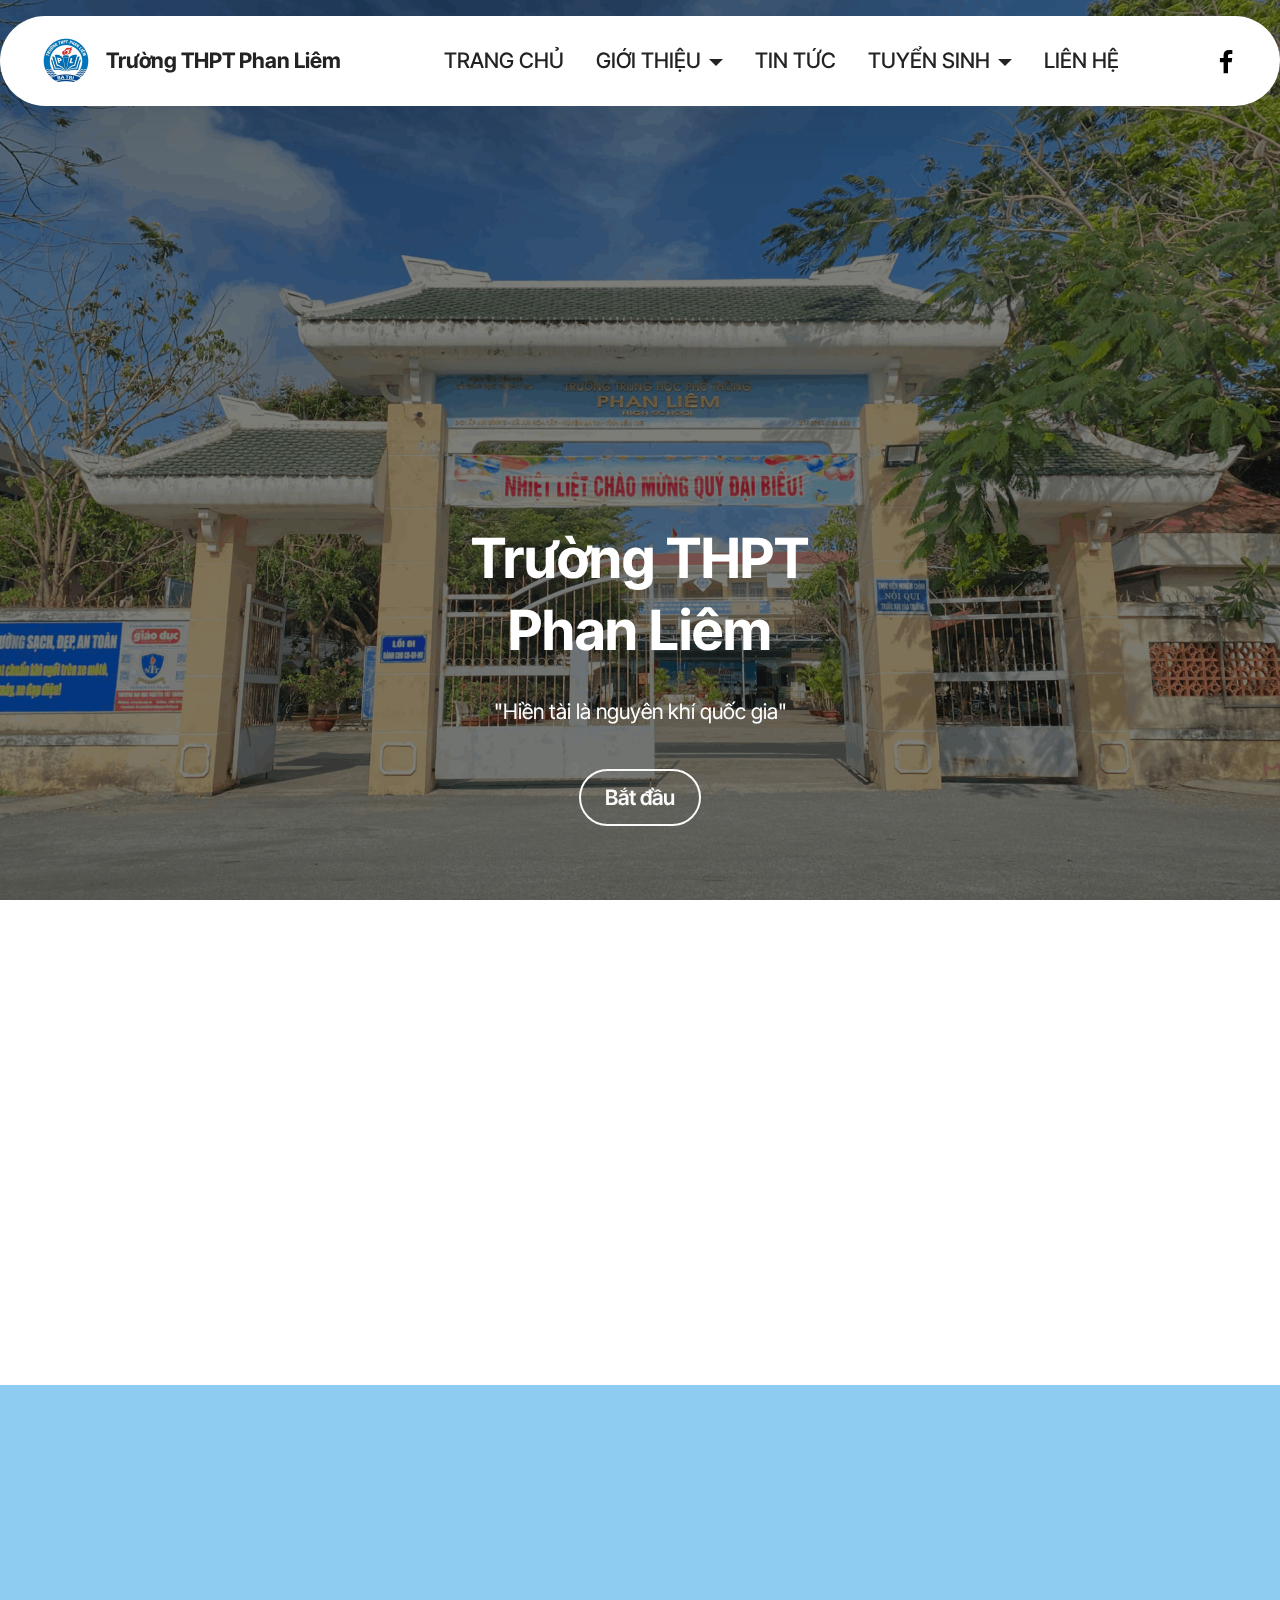
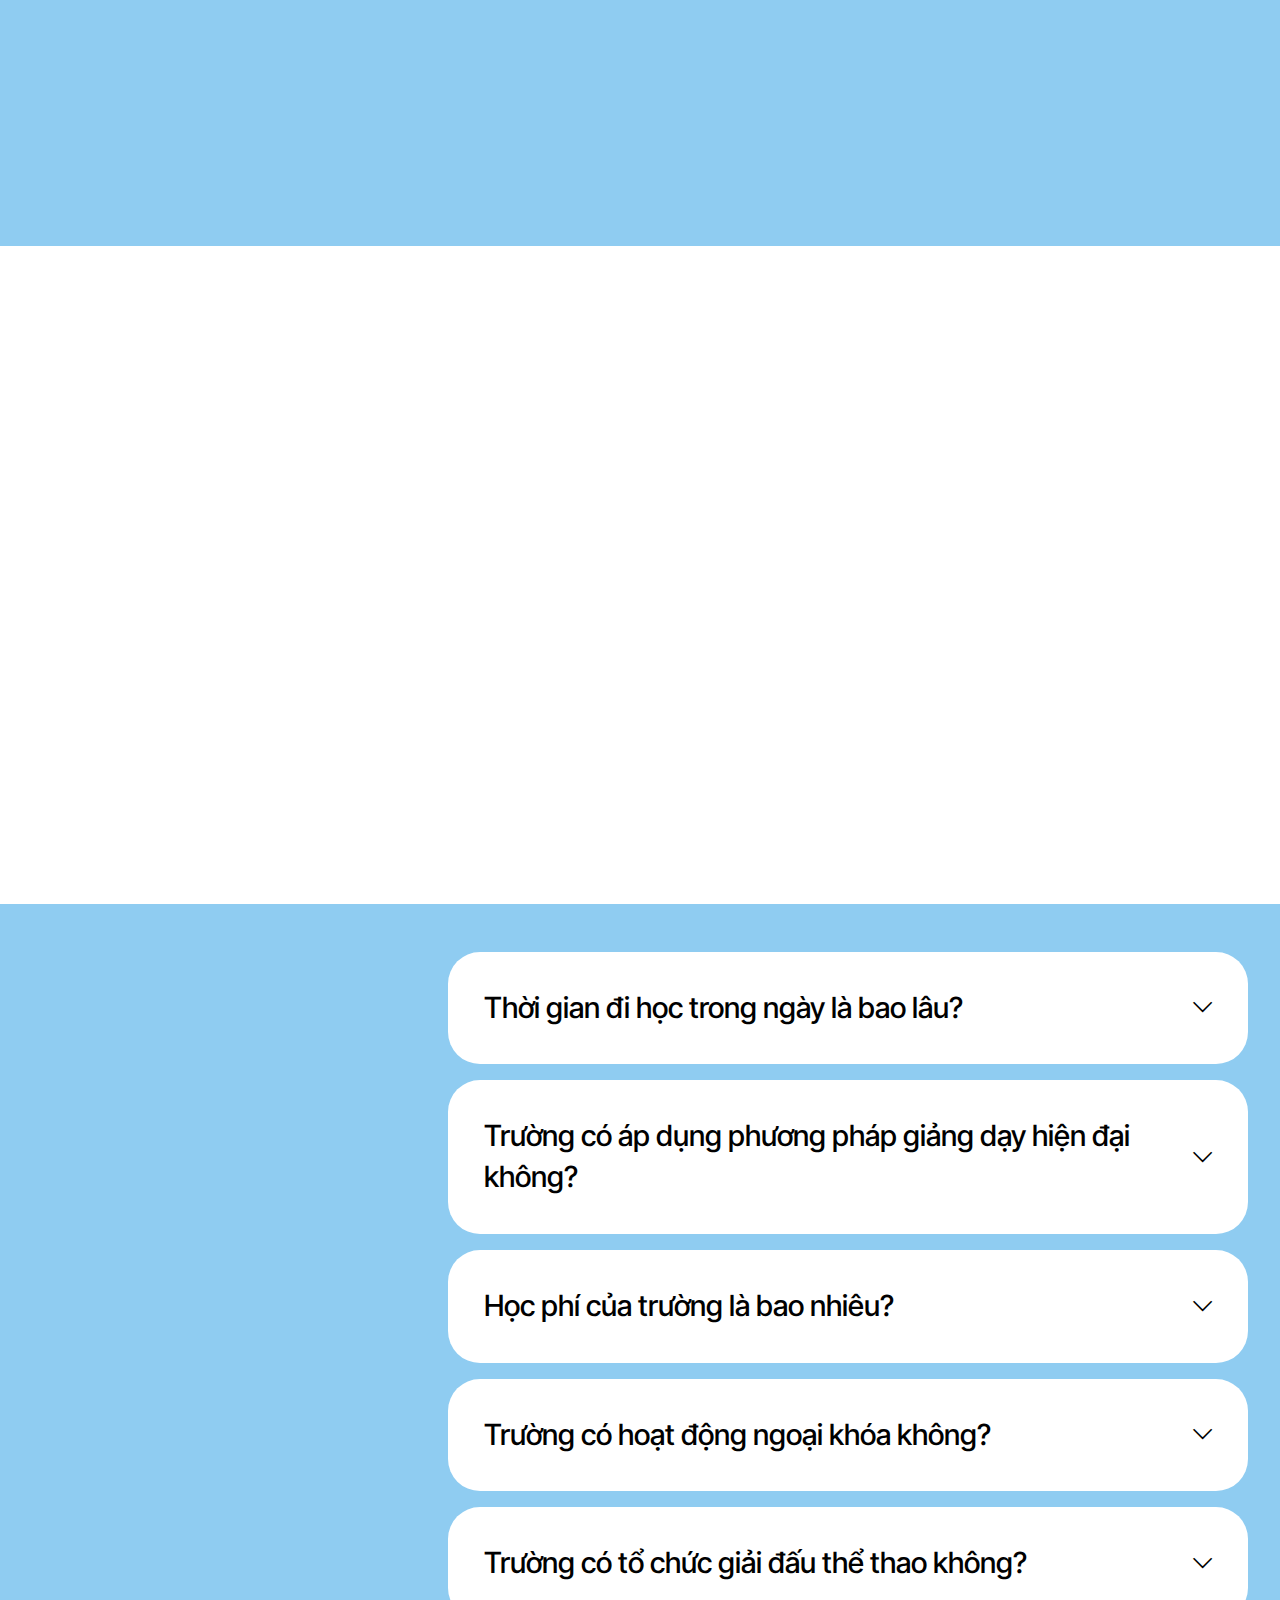
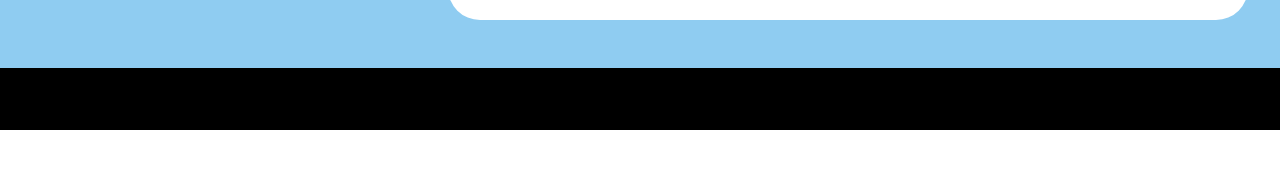
==== index.html @ 66d1d025 "Change index.html file" ====
<!DOCTYPE html>
<html  >
<head>
  <!-- Site made with Mobirise Website Builder v5.9.25, https://mobirise.com -->
  <meta charset="UTF-8">
  <meta http-equiv="X-UA-Compatible" content="IE=edge">
  <meta name="generator" content="Mobirise v5.9.25, mobirise.com">
  <meta name="viewport" content="width=device-width, initial-scale=1, minimum-scale=1">
  <link rel="shortcut icon" href="assets/images/logo-96x96.png" type="image/x-icon">
  <meta name="description" content="">
  
  
  <title>Home</title>
  <link rel="stylesheet" href="assets/web/assets/mobirise-icons2/mobirise2.css">
  <link rel="stylesheet" href="assets/bootstrap/css/bootstrap.min.css">
  <link rel="stylesheet" href="assets/bootstrap/css/bootstrap-grid.min.css">
  <link rel="stylesheet" href="assets/bootstrap/css/bootstrap-reboot.min.css">
  <link rel="stylesheet" href="assets/parallax/jarallax.css">
  <link rel="stylesheet" href="assets/animatecss/animate.css">
  <link rel="stylesheet" href="assets/dropdown/css/style.css">
  <link rel="stylesheet" href="assets/socicon/css/styles.css">
  <link rel="stylesheet" href="assets/theme/css/style.css">
  <link rel="preload" href="https://fonts.googleapis.com/css?family=Inter+Tight:100,200,300,400,500,600,700,800,900,100i,200i,300i,400i,500i,600i,700i,800i,900i&display=swap" as="style" onload="this.onload=null;this.rel='stylesheet'">
  <noscript><link rel="stylesheet" href="https://fonts.googleapis.com/css?family=Inter+Tight:100,200,300,400,500,600,700,800,900,100i,200i,300i,400i,500i,600i,700i,800i,900i&display=swap"></noscript>
  <link rel="preload" as="style" href="assets/mobirise/css/mbr-additional.css?v=a0nhWI"><link rel="stylesheet" href="assets/mobirise/css/mbr-additional.css?v=a0nhWI" type="text/css">

  
  
  
</head>
<body>
  
  <section data-bs-version="5.1" class="menu menu2 cid-uFe2aQzOMY" once="menu" id="menu02-3h">
	

	<nav class="navbar navbar-dropdown navbar-fixed-top navbar-expand-lg">
		<div class="container">
			<div class="navbar-brand">
				<span class="navbar-logo">
					<a href="https://mobiri.se">
						<img src="assets/images/logo-96x96.png" alt="Mobirise Website Builder" style="height: 3rem;">
					</a>
				</span>
				<span class="navbar-caption-wrap"><a class="navbar-caption text-black display-4" href="https://mobiri.se">Trường THPT Phan Liêm</a></span>
			</div>
			<button class="navbar-toggler" type="button" data-toggle="collapse" data-bs-toggle="collapse" data-target="#navbarSupportedContent" data-bs-target="#navbarSupportedContent" aria-controls="navbarNavAltMarkup" aria-expanded="false" aria-label="Toggle navigation">
				<div class="hamburger">
					<span></span>
					<span></span>
					<span></span>
					<span></span>
				</div>
			</button>
			<div class="collapse navbar-collapse" id="navbarSupportedContent">
				<ul class="navbar-nav nav-dropdown nav-right" data-app-modern-menu="true"><li class="nav-item">
						<a class="nav-link link text-black text-primary display-4" href="index.html">TRANG CHỦ</a>
					</li>
					<li class="nav-item dropdown">
						<a class="nav-link link text-black text-primary dropdown-toggle display-4" href="page1.html" aria-expanded="false" data-toggle="dropdown-submenu" data-bs-toggle="dropdown" data-bs-auto-close="outside">GIỚI THIỆU</a><div class="dropdown-menu" aria-labelledby="dropdown-114"><a class="text-black text-primary dropdown-item display-4" href="page1.html#article04-2a">LỊCH SỬ PHÁT TRIỂN</a><a class="text-black text-primary dropdown-item display-4" href="page1.html#features030-1z">TIỂU SỬ CỤ PHAN LIÊM</a><a class="text-black text-primary dropdown-item display-4" href="page6.html#people03-31">CÁN BỘ, GIÁO VIÊN</a><a class="text-black text-primary dropdown-item display-4" href="page6.html#timeline1-34">CƠ SỞ VẬT CHẤT</a></div>
					</li>
					<li class="nav-item">
						<a class="nav-link link text-black text-primary display-4" href="page3.html" aria-expanded="false">TIN TỨC</a>
					</li><li class="nav-item dropdown"><a class="nav-link link text-black text-primary dropdown-toggle display-4" href="page4.html" data-toggle="dropdown-submenu" data-bs-toggle="dropdown" data-bs-auto-close="outside" aria-expanded="false">TUYỂN SINH</a><div class="dropdown-menu" aria-labelledby="dropdown-635"><a class="text-black text-primary dropdown-item display-4" href="page4.html#numbers01-39">XÉT TUYỂN NGUYỆN VỌNG</a><a class="text-black text-primary dropdown-item display-4" href="page4.html#social02-3a">HỒ SƠ XÉT TUYỂN</a><a class="text-black text-primary dropdown-item display-4" href="page4.html#pricing04-3d">THI XÉT TUYỂN</a><a class="text-black text-primary dropdown-item display-4" href="page4.html#tabs1-3f">ĐIỂM CHUẨN NĂM TRƯỚC</a></div></li><li class="nav-item"><a class="nav-link link text-black text-primary display-4" href="page5.html">LIÊN HỆ</a></li></ul>
				<div class="icons-menu">
					<a class="iconfont-wrapper" href="https://www.facebook.com/truongthptphanliem" target="_blank">
						<span class="p-2 mbr-iconfont socicon-facebook socicon" style="color: rgb(0, 0, 0); fill: rgb(0, 0, 0);"></span>
					</a>
					
					
					
				</div>
				
			</div>
		</div>
	</nav>
</section>

<section data-bs-version="5.1" class="header16 cid-uFBtECjPE2 mbr-fullscreen mbr-parallax-background" id="header17-55">
  
  <div class="mbr-overlay" style="opacity: 0.5; background-color: rgb(0, 0, 0);"></div>
  <div class="container-fluid">
    <div class="row">
      <div class="content-wrap col-12 col-md-12">
        <h1 class="mbr-section-title mbr-fonts-style mbr-white mb-4 display-2"><strong>Trường THPT </strong><br><strong>Phan Liêm</strong></h1>
        
        <p class="mbr-fonts-style mbr-text mbr-white mb-4 display-7">"Hiền tài là nguyên khí quốc gia"</p>
        <div class="mbr-section-btn"><a class="btn btn-white-outline display-7" href="index.html#header01-56">Bắt đầu</a></div>
      </div>
    </div>
  </div>
</section>

<section data-bs-version="5.1" class="header1 cid-uGbeIXJ8L9" id="header01-56">
	

	
	

	<div class="container-fluid">
		<div class="row justify-content-center">
			<div class="col-12 col-md-12 col-lg-6 image-wrapper">
				<img class="w-100" src="assets/images/sn1-1101x723.png" alt="Mobirise Website Builder">
			</div>
			<div class="col-12 col-lg col-md-12">
				<div class="text-wrapper align-left">
					<h1 class="mbr-section-title mbr-fonts-style mb-4 display-5"><strong>Tầm nhìn</strong></h1>
					<p class="mbr-text mbr-fonts-style mb-4 display-7">Đến năm 2030, Trường THPT Phan Liêm đạt chuẩn kiểm định chất lượng giáo dục cấp độ 3, chuẩn quốc gia mức độ 2 theo tiêu chí mới, với cơ sở vật chất hiện đại, cơ chế vận hành và đào tạo hiệu quả. Đến năm 2035, nhà trường dẫn đầu huyện về đổi mới quản lý, hợp tác, ứng dụng công nghệ, giữ vững các chuẩn mực và từng bước đạt kiểm định chất lượng cấp độ 4</p>
					
				</div>
			</div>
		</div>
	</div>
</section>

<section data-bs-version="5.1" class="video05 cid-uF2pjlL9zZ" id="video05-2i">
    

    
    

    <div class="container">
        <div class="row justify-content-center">
          <div class="col-12">
            <div class="title-wrapper mb-5">
                
            </div>
          </div>
            <div class="col-12 col-md">
                <div class="text-wrapper">
                    <h2 class="mb-4 mbr-fonts-style mbr-section-title display-5"><strong>Sứ mệnh</strong></h2>
                    <p class="mbr-text mb-4 mbr-fonts-style display-7">Xây dựng môi trường học tập và rèn luyện chất lượng cao, phát huy tối đa năng lực, phẩm chất học sinh. Trở thành trường có điều kiện giáo dục tốt nhất huyện, là địa chỉ tin cậy của phụ huynh, góp phần nâng cao dân trí, bồi dưỡng nhân tài, phát triển nguồn nhân lực chất lượng cao cho địa phương và đất nước.<strong><br></strong></p>
                    
                </div>
            </div>
            <div class="col-12 col-md-6 video-block">
                <div class="mbr-figure"><iframe class="mbr-embedded-video" src="https://www.youtube.com/embed/sIyeOM--yn0?rel=0&amp;amp;&amp;showinfo=0&amp;autoplay=0&amp;loop=1&amp;playlist=sIyeOM--yn0" width="1280" height="720" frameborder="0" allowfullscreen></iframe></div>
                
            </div>
        </div>
    </div>
</section>

<section data-bs-version="5.1" class="features4 start cid-uFebirqkCa" id="features04-3j">
	
	
	<div class="container">
		<div class="row justify-content-center">
			<div class="col-12 content-head">
				<div class="mbr-section-head mb-5">
					<h4 class="mbr-section-title mbr-fonts-style align-center mb-0 display-2"><strong>Một số tin nổi bật</strong></h4>
					
					
				</div>
			</div>
		</div>
		<div class="row">
			<div class="item features-image col-12 col-md-6 col-lg-4 active">
				<div class="item-wrapper">
					<div class="item-img">
						<img src="assets/images/484089132-673750371827749-6645235446528602026-n-712x534.jpg" alt="Mobirise Website Builder" data-slide-to="0" data-bs-slide-to="0">
					</div>
					<div class="item-content">
						<h5 class="item-title mbr-fonts-style display-7">
							<strong>20-5-2024</strong>
						</h5>
						<p class="mbr-text mbr-fonts-style display-7">Chương trình Thắp sáng ước mơ khởi nghiệp tuổi trẻ ...<br>
						</p>
						<div class="mbr-section-btn item-footer"><a href="page3.html#timeline02-4v" class="btn item-btn btn-black display-7">Xem thêm</a></div>
					</div>
				</div>
			</div><div class="item features-image col-12 col-md-6 col-lg-4">
				<div class="item-wrapper">
					<div class="item-img">
						<img src="assets/images/kechuyen-712x555.jpg" alt="Mobirise Website Builder" data-slide-to="1" data-bs-slide-to="1">
					</div>
					<div class="item-content">
						<h5 class="item-title mbr-fonts-style display-7">
							<strong>9-3-2025</strong>
						</h5>
						<p class="mbr-text mbr-fonts-style display-7">
							Hội thi "Kể chuyện về tấm gương đạo đức ...</p>
						<div class="mbr-section-btn item-footer"><a href="page3.html#timeline02-51" class="btn item-btn btn-black display-7">Xem thêm</a></div>
					</div>
				</div>
			</div>
			
			<div class="item features-image col-12 col-md-6 col-lg-4">
				<div class="item-wrapper">
					<div class="item-img">
						<img src="assets/images/hsg-712x534.jpg" alt="Mobirise Website Builder" data-slide-to="2" data-bs-slide-to="2">
					</div>
					<div class="item-content">
						<h5 class="item-title mbr-fonts-style display-7">
							<strong>29-1-2024</strong>
						</h5>
						<p class="mbr-text mbr-fonts-style display-7">
							Chúc mừng em Đặng Thị Minh Thư (lớp 12A9, ...<br>
						</p>
						<div class="mbr-section-btn item-footer"><a href="page3.html#timeline02-4y" class="btn item-btn btn-black display-7">Xem thêm</a></div>
					</div>
				</div>
			</div>
		</div>
	</div>
</section>

<section data-bs-version="5.1" class="list07 cid-uFdQWK7hHk" id="list07-3c">
    
    
    <div class="container">
        <div class="row justify-content-center">
            <div class="col-lg-4">
                <div class="col-12 col-md-12">
                    <h5 class="mbr-section-title mbr-fonts-style mt-0 mb-4 display-2"><strong>Câu hỏi thường gặp</strong></h5>
                    
                    
                </div>
            </div>

            <div class="col-lg-8">
                <div id="bootstrap-accordion_8" class="panel-group accordionStyles accordion" role="tablist" aria-multiselectable="true">
                    <div class="card">
                        <div class="card-header" role="tab" id="headingOne">
                            <a role="button" class="panel-title collapsed" data-toggle="collapse" data-bs-toggle="collapse" data-core="" href="#collapse1_8" aria-expanded="false" aria-controls="collapse1">
                                <h6 class="panel-title-edit mbr-semibold mbr-fonts-style mb-0 display-5">Thời gian đi học trong ngày là bao lâu?</h6>
                                <span class="sign mbr-iconfont mobi-mbri-arrow-down"></span>
                            </a>
                        </div>
                        <div id="collapse1_8" class="panel-collapse noScroll collapse" role="tabpanel" aria-labelledby="headingOne" data-parent="#accordion" data-bs-parent="#bootstrap-accordion_8">
                            <div class="panel-body">
                                <p class="mbr-fonts-style panel-text display-7">Từ thứ Hai đến thứ Bảy.<br>Đối với chính khóa:<br>- Sáng: 7h - 11h15<br>- Chiều: 12h45 - 17h<br></p>
                            </div>
                        </div>

                    </div>
                    <div class="card">
                        <div class="card-header" role="tab" id="headingOne">
                            <a role="button" class="panel-title collapsed" data-toggle="collapse" data-bs-toggle="collapse" data-core="" href="#collapse2_8" aria-expanded="false" aria-controls="collapse2">
                                <h6 class="panel-title-edit mbr-semibold mbr-fonts-style mb-0 display-5">Trường có áp dụng phương pháp giảng dạy hiện đại không?</h6>
                                <span class="sign mbr-iconfont mobi-mbri-arrow-down"></span>
                            </a>
                        </div>
                        <div id="collapse2_8" class="panel-collapse noScroll collapse" role="tabpanel" aria-labelledby="headingOne" data-parent="#accordion" data-bs-parent="#bootstrap-accordion_8">
                            <div class="panel-body">
                                <p class="mbr-fonts-style panel-text display-7">
                                    Có, trường áp dụng phương pháp dạy học tích cực như học theo dự án, thảo luận nhóm, ứng dụng công nghệ trong giảng dạy để giúp học sinh phát huy tư duy sáng tạo và chủ động hơn trong học tập.
                                </p>
                            </div>
                        </div>
                    </div>
                    <div class="card">
                        <div class="card-header" role="tab" id="headingOne">
                            <a role="button" class="panel-title collapsed" data-toggle="collapse" data-bs-toggle="collapse" data-core="" href="#collapse3_8" aria-expanded="false" aria-controls="collapse3">
                                <h6 class="panel-title-edit mbr-semibold mbr-fonts-style mb-0 display-5">Học phí của trường là bao nhiêu?</h6>
                                <span class="sign mbr-iconfont mobi-mbri-arrow-down"></span>
                            </a>
                        </div>
                        <div id="collapse3_8" class="panel-collapse noScroll collapse" role="tabpanel" aria-labelledby="headingOne" data-parent="#accordion" data-bs-parent="#bootstrap-accordion_8">
                            <div class="panel-body">
                                <p class="mbr-fonts-style panel-text display-7">
                                    Học phí của trường được tính theo quy định của Sở Giáo dục &amp; Đào tạo.</p>
                            </div>
                        </div>
                    </div>
                    <div class="card">
                        <div class="card-header" role="tab" id="headingOne">
                            <a role="button" class="panel-title collapsed" data-toggle="collapse" data-bs-toggle="collapse" data-core="" href="#collapse4_8" aria-expanded="false" aria-controls="collapse4">
                                <h6 class="panel-title-edit mbr-semibold mbr-fonts-style mb-0 display-5">Trường có hoạt động ngoại khóa không?</h6>
                                <span class="sign mbr-iconfont mobi-mbri-arrow-down"></span>
                            </a>
                        </div>
                        <div id="collapse4_8" class="panel-collapse noScroll collapse" role="tabpanel" aria-labelledby="headingOne" data-parent="#accordion" data-bs-parent="#bootstrap-accordion_8">
                            <div class="panel-body">
                                <p class="mbr-fonts-style panel-text display-7">
                                    Chắc chắn rồi! Trường có nhiều câu lạc bộ và hoạt động thú vị.
                                </p>
                            </div>
                        </div>
                    </div>
                    <div class="card">
                        <div class="card-header" role="tab" id="headingOne">
                            <a role="button" class="panel-title collapsed" data-toggle="collapse" data-bs-toggle="collapse" data-core="" href="#collapse5_8" aria-expanded="false" aria-controls="collapse5">
                                <h6 class="panel-title-edit mbr-semibold mbr-fonts-style mb-0 display-5">Trường có tổ chức giải đấu thể thao không?</h6>
                                <span class="sign mbr-iconfont mobi-mbri-arrow-down"></span>
                            </a>
                        </div>
                        <div id="collapse5_8" class="panel-collapse noScroll collapse" role="tabpanel" aria-labelledby="headingOne" data-parent="#accordion" data-bs-parent="#bootstrap-accordion_8">
                            <div class="panel-body">
                                <p class="mbr-fonts-style panel-text display-7">
                                    Có, trường tổ chức nhiều giải đấu để học sinh giao lưu và phát triển năng khiếu thể thao.
                                </p>
                            </div>
                        </div>
                    </div>
                    
                </div>
            </div>
        </div>
    </div>
</section>

<section data-bs-version="5.1" class="footer4 cid-uF2orYMJCT" once="footers" id="footer04-2g">

    

    

    <div class="container">
        <div class="media-container-row align-center mbr-white">
            <div class="col-12">
                <p class="mbr-text mb-0 mbr-fonts-style display-7">
                    © Copyright 2025 THPT Phan Liêm</p>
            </div>
        </div>
    </div>
</section><section class="display-7" style="padding: 0;align-items: center;justify-content: center;flex-wrap: wrap;    align-content: center;display: flex;position: relative;height: 4rem;"><a href="https://mobiri.se/3791961" style="flex: 1 1;height: 4rem;position: absolute;width: 100%;z-index: 1;"><img alt="" style="height: 4rem;" src="[data-uri]"></a><p style="margin: 0;text-align: center;" class="display-7">&#8204;</p><a style="z-index:1" href="https://mobirise.com/offline-website-builder.html">Offline Website Creator</a></section><script src="assets/bootstrap/js/bootstrap.bundle.min.js"></script>  <script src="assets/parallax/jarallax.js"></script>  <script src="assets/smoothscroll/smooth-scroll.js"></script>  <script src="assets/ytplayer/index.js"></script>  <script src="assets/dropdown/js/navbar-dropdown.js"></script>  <script src="assets/theme/js/script.js"></script>  
  
  
  <input name="animation" type="hidden">
  </body>
</html>
---- assets/web/assets/mobirise-icons2/mobirise2.css ----
@font-face {
  font-family: 'Moririse2';
  font-display: swap;
  src:  url('mobirise2.eot?f2bix4');
  src:  url('mobirise2.eot?f2bix4#iefix') format('embedded-opentype'),
    url('mobirise2.ttf?f2bix4') format('truetype'),
    url('mobirise2.woff?f2bix4') format('woff'),
    url('mobirise2.svg?f2bix4#mobirise2') format('svg');
  font-weight: normal;
  font-style: normal;
}

[class^="mobi-"], [class*=" mobi-"] {
  /* use !important to prevent issues with browser extensions that change fonts */
  font-family: 'Moririse2' !important;
  speak: none;
  font-style: normal;
  font-weight: normal;
  font-variant: normal;
  text-transform: none;
  line-height: 1;

  /* Better Font Rendering =========== */
  -webkit-font-smoothing: antialiased;
  -moz-osx-font-smoothing: grayscale;
}

.mobi-mbri-add-submenu:before {
  content: "\e900";
}
.mobi-mbri-alert:before {
  content: "\e901";
}
.mobi-mbri-align-center:before {
  content: "\e902";
}
.mobi-mbri-align-justify:before {
  content: "\e903";
}
.mobi-mbri-align-left:before {
  content: "\e904";
}
.mobi-mbri-align-right:before {
  content: "\e905";
}
.mobi-mbri-android:before {
  content: "\e906";
}
.mobi-mbri-apple:before {
  content: "\e907";
}
.mobi-mbri-arrow-down:before {
  content: "\e908";
}
.mobi-mbri-arrow-next:before {
  content: "\e909";
}
.mobi-mbri-arrow-prev:before {
  content: "\e90a";
}
.mobi-mbri-arrow-up:before {
  content: "\e90b";
}
.mobi-mbri-bold:before {
  content: "\e90c";
}
.mobi-mbri-bookmark:before {
  content: "\e90d";
}
.mobi-mbri-bootstrap:before {
  content: "\e90e";
}
.mobi-mbri-briefcase:before {
  content: "\e90f";
}
.mobi-mbri-browse:before {
  content: "\e910";
}
.mobi-mbri-bulleted-list:before {
  content: "\e911";
}
.mobi-mbri-calendar:before {
  content: "\e912";
}
.mobi-mbri-camera:before {
  content: "\e913";
}
.mobi-mbri-cart-add:before {
  content: "\e914";
}
.mobi-mbri-cart-full:before {
  content: "\e915";
}
.mobi-mbri-cash:before {
  content: "\e916";
}
.mobi-mbri-change-style:before {
  content: "\e917";
}
.mobi-mbri-chat:before {
  content: "\e918";
}
.mobi-mbri-clock:before {
  content: "\e919";
}
.mobi-mbri-close:before {
  content: "\e91a";
}
.mobi-mbri-cloud:before {
  content: "\e91b";
}
.mobi-mbri-code:before {
  content: "\e91c";
}
.mobi-mbri-contact-form:before {
  content: "\e91d";
}
.mobi-mbri-credit-card:before {
  content: "\e91e";
}
.mobi-mbri-cursor-click:before {
  content: "\e91f";
}
.mobi-mbri-cust-feedback:before {
  content: "\e920";
}
.mobi-mbri-database:before {
  content: "\e921";
}
.mobi-mbri-delivery:before {
  content: "\e922";
}
.mobi-mbri-desktop:before {
  content: "\e923";
}
.mobi-mbri-devices:before {
  content: "\e924";
}
.mobi-mbri-down:before {
  content: "\e925";
}
.mobi-mbri-download-2:before {
  content: "\e926";
}
.mobi-mbri-download:before {
  content: "\e927";
}
.mobi-mbri-drag-n-drop-2:before {
  content: "\e928";
}
.mobi-mbri-drag-n-drop:before {
  content: "\e929";
}
.mobi-mbri-edit-2:before {
  content: "\e92a";
}
.mobi-mbri-edit:before {
  content: "\e92b";
}
.mobi-mbri-error:before {
  content: "\e92c";
}
.mobi-mbri-extension:before {
  content: "\e92d";
}
.mobi-mbri-features:before {
  content: "\e92e";
}
.mobi-mbri-file:before {
  content: "\e92f";
}
.mobi-mbri-flag:before {
  content: "\e930";
}
.mobi-mbri-folder:before {
  content: "\e931";
}
.mobi-mbri-gift:before {
  content: "\e932";
}
.mobi-mbri-github:before {
  content: "\e933";
}
.mobi-mbri-globe-2:before {
  content: "\e934";
}
.mobi-mbri-globe:before {
  content: "\e935";
}
.mobi-mbri-growing-chart:before {
  content: "\e936";
}
.mobi-mbri-hearth:before {
  content: "\e937";
}
.mobi-mbri-help:before {
  content: "\e938";
}
.mobi-mbri-home:before {
  content: "\e939";
}
.mobi-mbri-hot-cup:before {
  content: "\e93a";
}
.mobi-mbri-idea:before {
  content: "\e93b";
}
.mobi-mbri-image-gallery:before {
  content: "\e93c";
}
.mobi-mbri-image-slider:before {
  content: "\e93d";
}
.mobi-mbri-info:before {
  content: "\e93e";
}
.mobi-mbri-italic:before {
  content: "\e93f";
}
.mobi-mbri-key:before {
  content: "\e940";
}
.mobi-mbri-laptop:before {
  content: "\e941";
}
.mobi-mbri-layers:before {
  content: "\e942";
}
.mobi-mbri-left-right:before {
  content: "\e943";
}
.mobi-mbri-left:before {
  content: "\e944";
}
.mobi-mbri-letter:before {
  content: "\e945";
}
.mobi-mbri-like:before {
  content: "\e946";
}
.mobi-mbri-link:before {
  content: "\e947";
}
.mobi-mbri-lock:before {
  content: "\e948";
}
.mobi-mbri-login:before {
  content: "\e949";
}
.mobi-mbri-logout:before {
  content: "\e94a";
}
.mobi-mbri-magic-stick:before {
  content: "\e94b";
}
.mobi-mbri-map-pin:before {
  content: "\e94c";
}
.mobi-mbri-menu:before {
  content: "\e94d";
}
.mobi-mbri-mobile-2:before {
  content: "\e94e";
}
.mobi-mbri-mobile-horizontal:before {
  content: "\e94f";
}
.mobi-mbri-mobile:before {
  content: "\e950";
}
.mobi-mbri-mobirise:before {
  content: "\e951";
}
.mobi-mbri-more-horizontal:before {
  content: "\e952";
}
.mobi-mbri-more-vertical:before {
  content: "\e953";
}
.mobi-mbri-music:before {
  content: "\e954";
}
.mobi-mbri-new-file:before {
  content: "\e955";
}
.mobi-mbri-numbered-list:before {
  content: "\e956";
}
.mobi-mbri-opened-folder:before {
  content: "\e957";
}
.mobi-mbri-pages:before {
  content: "\e958";
}
.mobi-mbri-paper-plane:before {
  content: "\e959";
}
.mobi-mbri-paperclip:before {
  content: "\e95a";
}
.mobi-mbri-phone:before {
  content: "\e95b";
}
.mobi-mbri-photo:before {
  content: "\e95c";
}
.mobi-mbri-photos:before {
  content: "\e95d";
}
.mobi-mbri-pin:before {
  content: "\e95e";
}
.mobi-mbri-play:before {
  content: "\e95f";
}
.mobi-mbri-plus:before {
  content: "\e960";
}
.mobi-mbri-preview:before {
  content: "\e961";
}
.mobi-mbri-print:before {
  content: "\e962";
}
.mobi-mbri-protect:before {
  content: "\e963";
}
.mobi-mbri-question:before {
  content: "\e964";
}
.mobi-mbri-quote-left:before {
  content: "\e965";
}
.mobi-mbri-quote-right:before {
  content: "\e966";
}
.mobi-mbri-redo:before {
  content: "\e967";
}
.mobi-mbri-refresh:before {
  content: "\e968";
}
.mobi-mbri-responsive-2:before {
  content: "\e969";
}
.mobi-mbri-responsive:before {
  content: "\e96a";
}
.mobi-mbri-right:before {
  content: "\e96b";
}
.mobi-mbri-rocket:before {
  content: "\e96c";
}
.mobi-mbri-sad-face:before {
  content: "\e96d";
}
.mobi-mbri-sale:before {
  content: "\e96e";
}
.mobi-mbri-save:before {
  content: "\e96f";
}
.mobi-mbri-search:before {
  content: "\e970";
}
.mobi-mbri-setting-2:before {
  content: "\e971";
}
.mobi-mbri-setting-3:before {
  content: "\e972";
}
.mobi-mbri-setting:before {
  content: "\e973";
}
.mobi-mbri-share:before {
  content: "\e974";
}
.mobi-mbri-shopping-bag:before {
  content: "\e975";
}
.mobi-mbri-shopping-basket:before {
  content: "\e976";
}
.mobi-mbri-shopping-cart:before {
  content: "\e977";
}
.mobi-mbri-sites:before {
  content: "\e978";
}
.mobi-mbri-smile-face:before {
  content: "\e979";
}
.mobi-mbri-speed:before {
  content: "\e97a";
}
.mobi-mbri-star:before {
  content: "\e97b";
}
.mobi-mbri-success:before {
  content: "\e97c";
}
.mobi-mbri-sun:before {
  content: "\e97d";
}
.mobi-mbri-sun2:before {
  content: "\e97e";
}
.mobi-mbri-tablet-vertical:before {
  content: "\e97f";
}
.mobi-mbri-tablet:before {
  content: "\e980";
}
.mobi-mbri-target:before {
  content: "\e981";
}
.mobi-mbri-timer:before {
  content: "\e982";
}
.mobi-mbri-to-ftp:before {
  content: "\e983";
}
.mobi-mbri-to-local-drive:before {
  content: "\e984";
}
.mobi-mbri-touch-swipe:before {
  content: "\e985";
}
.mobi-mbri-touch:before {
  content: "\e986";
}
.mobi-mbri-trash:before {
  content: "\e987";
}
.mobi-mbri-underline:before {
  content: "\e988";
}
.mobi-mbri-undo:before {
  content: "\e989";
}
.mobi-mbri-unlink:before {
  content: "\e98a";
}
.mobi-mbri-unlock:before {
  content: "\e98b";
}
.mobi-mbri-up-down:before {
  content: "\e98c";
}
.mobi-mbri-up:before {
  content: "\e98d";
}
.mobi-mbri-update:before {
  content: "\e98e";
}
.mobi-mbri-upload-2:before {
  content: "\e98f";
}
.mobi-mbri-upload:before {
  content: "\e990";
}
.mobi-mbri-user-2:before {
  content: "\e991";
}
.mobi-mbri-user:before {
  content: "\e992";
}
.mobi-mbri-users:before {
  content: "\e993";
}
.mobi-mbri-video-play:before {
  content: "\e994";
}
.mobi-mbri-video:before {
  content: "\e995";
}
.mobi-mbri-watch:before {
  content: "\e996";
}
.mobi-mbri-website-theme-2:before {
  content: "\e997";
}
.mobi-mbri-website-theme:before {
  content: "\e998";
}
.mobi-mbri-wifi:before {
  content: "\e999";
}
.mobi-mbri-windows:before {
  content: "\e99a";
}
.mobi-mbri-zoom-in:before {
  content: "\e99b";
}
.mobi-mbri-zoom-out:before {
  content: "\e99c";
}
---- assets/parallax/jarallax.css ----
.jarallax {
    position: relative;
    z-index: 0;
}
.jarallax > .jarallax-img {
    position: absolute;
    object-fit: cover;
    /* support for plugin https://github.com/bfred-it/object-fit-images */
    font-family: 'object-fit: cover;';
    top: 0;
    left: 0;
    width: 100%;
    height: 100%;
    z-index: -1;
}
---- assets/dropdown/css/style.css ----
.navbar-dropdown {
  left: 0;
  padding: 0;
  position: absolute;
  right: 0;
  top: 0;
  transition: all 0.45s ease;
  z-index: 1030;
  background: #282828; }
  .navbar-dropdown .navbar-logo {
    margin-right: 0.8rem;
    transition: margin 0.3s ease-in-out;
    vertical-align: middle; }
    .navbar-dropdown .navbar-logo img {
      height: 3.125rem;
      transition: all 0.3s ease-in-out; }
    .navbar-dropdown .navbar-logo.mbr-iconfont {
      font-size: 3.125rem;
      line-height: 3.125rem; }
  .navbar-dropdown .navbar-caption {
    font-weight: 700;
    white-space: normal;
    vertical-align: -4px;
    line-height: 3.125rem !important; }
    .navbar-dropdown .navbar-caption, .navbar-dropdown .navbar-caption:hover {
      color: inherit;
      text-decoration: none; }
  .navbar-dropdown .mbr-iconfont + .navbar-caption {
    vertical-align: -1px; }
  .navbar-dropdown.navbar-fixed-top {
    position: fixed; }
  .navbar-dropdown .navbar-brand span {
    vertical-align: -4px; }
  .navbar-dropdown.bg-color.transparent {
    background: none; }
  .navbar-dropdown.navbar-short .navbar-brand {
    padding: 0.625rem 0; }
    .navbar-dropdown.navbar-short .navbar-brand span {
      vertical-align: -1px; }
  .navbar-dropdown.navbar-short .navbar-caption {
    line-height: 2.375rem !important;
    vertical-align: -2px; }
  .navbar-dropdown.navbar-short .navbar-logo {
    margin-right: 0.5rem; }
    .navbar-dropdown.navbar-short .navbar-logo img {
      height: 2.375rem; }
    .navbar-dropdown.navbar-short .navbar-logo.mbr-iconfont {
      font-size: 2.375rem;
      line-height: 2.375rem; }
  .navbar-dropdown.navbar-short .mbr-table-cell {
    height: 3.625rem; }
  .navbar-dropdown .navbar-close {
    left: 0.6875rem;
    position: fixed;
    top: 0.75rem;
    z-index: 1000; }
  .navbar-dropdown .hamburger-icon {
    content: "";
    display: inline-block;
    vertical-align: middle;
    width: 16px;
    -webkit-box-shadow: 0 -6px 0 1px #282828,0 0 0 1px #282828,0 6px 0 1px #282828;
    -moz-box-shadow: 0 -6px 0 1px #282828,0 0 0 1px #282828,0 6px 0 1px #282828;
    box-shadow: 0 -6px 0 1px #282828,0 0 0 1px #282828,0 6px 0 1px #282828; }

.dropdown-menu .dropdown-toggle[data-toggle="dropdown-submenu"]::after {
  border-bottom: 0.35em solid transparent;
  border-left: 0.35em solid;
  border-right: 0;
  border-top: 0.35em solid transparent;
  margin-left: 0.3rem; }

.dropdown-menu .dropdown-item:focus {
  outline: 0; }

.nav-dropdown {
  font-size: 0.75rem;
  font-weight: 500;
  height: auto !important; }
  .nav-dropdown .nav-btn {
    padding-left: 1rem; }
  .nav-dropdown .link {
    margin: .667em 1.667em;
    font-weight: 500;
    padding: 0;
    transition: color .2s ease-in-out; }
    .nav-dropdown .link.dropdown-toggle {
      margin-right: 2.583em; }
      .nav-dropdown .link.dropdown-toggle::after {
        margin-left: .25rem;
        border-top: 0.35em solid;
        border-right: 0.35em solid transparent;
        border-left: 0.35em solid transparent;
        border-bottom: 0; }
      .nav-dropdown .link.dropdown-toggle[aria-expanded="true"] {
        margin: 0;
        padding: 0.667em 3.263em  0.667em 1.667em; }
  .nav-dropdown .link::after,
  .nav-dropdown .dropdown-item::after {
    color: inherit; }
  .nav-dropdown .btn {
    font-size: 0.75rem;
    font-weight: 700;
    letter-spacing: 0;
    margin-bottom: 0;
    padding-left: 1.25rem;
    padding-right: 1.25rem; }
  .nav-dropdown .dropdown-menu {
    border-radius: 0;
    border: 0;
    left: 0;
    margin: 0;
    padding-bottom: 1.25rem;
    padding-top: 1.25rem;
    position: relative; }
  .nav-dropdown .dropdown-submenu {
    margin-left: 0.125rem;
    top: 0; }
  .nav-dropdown .dropdown-item {
    font-weight: 500;
    line-height: 2;
    padding: 0.3846em 4.615em 0.3846em 1.5385em;
    position: relative;
    transition: color .2s ease-in-out, background-color .2s ease-in-out; }
    .nav-dropdown .dropdown-item::after {
      margin-top: -0.3077em;
      position: absolute;
      right: 1.1538em;
      top: 50%; }
    .nav-dropdown .dropdown-item:focus, .nav-dropdown .dropdown-item:hover {
      background: none; }

@media (max-width: 767px) {
  .nav-dropdown.navbar-toggleable-sm {
    bottom: 0;
    display: none;
    left: 0;
    overflow-x: hidden;
    position: fixed;
    top: 0;
    transform: translateX(-100%);
    -ms-transform: translateX(-100%);
    -webkit-transform: translateX(-100%);
    width: 18.75rem;
    z-index: 999; } }
.nav-dropdown.navbar-toggleable-xl {
  bottom: 0;
  display: none;
  left: 0;
  overflow-x: hidden;
  position: fixed;
  top: 0;
  transform: translateX(-100%);
  -ms-transform: translateX(-100%);
  -webkit-transform: translateX(-100%);
  width: 18.75rem;
  z-index: 999; }

.nav-dropdown-sm {
  display: block !important;
  overflow-x: hidden;
  overflow: auto;
  padding-top: 3.875rem; }
  .nav-dropdown-sm::after {
    content: "";
    display: block;
    height: 3rem;
    width: 100%; }
  .nav-dropdown-sm.collapse.in ~ .navbar-close {
    display: block !important; }
  .nav-dropdown-sm.collapsing, .nav-dropdown-sm.collapse.in {
    transform: translateX(0);
    -ms-transform: translateX(0);
    -webkit-transform: translateX(0);
    transition: all 0.25s ease-out;
    -webkit-transition: all 0.25s ease-out;
    background: #282828; }
  .nav-dropdown-sm.collapsing[aria-expanded="false"] {
    transform: translateX(-100%);
    -ms-transform: translateX(-100%);
    -webkit-transform: translateX(-100%); }
  .nav-dropdown-sm .nav-item {
    display: block;
    margin-left: 0 !important;
    padding-left: 0; }
  .nav-dropdown-sm .link,
  .nav-dropdown-sm .dropdown-item {
    border-top: 1px dotted rgba(255, 255, 255, 0.1);
    font-size: 0.8125rem;
    line-height: 1.6;
    margin: 0 !important;
    padding: 0.875rem 2.4rem 0.875rem 1.5625rem !important;
    position: relative;
    white-space: normal; }
    .nav-dropdown-sm .link:focus, .nav-dropdown-sm .link:hover,
    .nav-dropdown-sm .dropdown-item:focus,
    .nav-dropdown-sm .dropdown-item:hover {
      background: rgba(0, 0, 0, 0.2) !important;
      color: #c0a375; }
  .nav-dropdown-sm .nav-btn {
    position: relative;
    padding: 1.5625rem 1.5625rem 0 1.5625rem; }
    .nav-dropdown-sm .nav-btn::before {
      border-top: 1px dotted rgba(255, 255, 255, 0.1);
      content: "";
      left: 0;
      position: absolute;
      top: 0;
      width: 100%; }
    .nav-dropdown-sm .nav-btn + .nav-btn {
      padding-top: 0.625rem; }
      .nav-dropdown-sm .nav-btn + .nav-btn::before {
        display: none; }
  .nav-dropdown-sm .btn {
    padding: 0.625rem 0; }
  .nav-dropdown-sm .dropdown-toggle[data-toggle="dropdown-submenu"]::after {
    margin-left: .25rem;
    border-top: 0.35em solid;
    border-right: 0.35em solid transparent;
    border-left: 0.35em solid transparent;
    border-bottom: 0; }
  .nav-dropdown-sm .dropdown-toggle[data-toggle="dropdown-submenu"][aria-expanded="true"]::after {
    border-top: 0;
    border-right: 0.35em solid transparent;
    border-left: 0.35em solid transparent;
    border-bottom: 0.35em solid; }
  .nav-dropdown-sm .dropdown-menu {
    margin: 0;
    padding: 0;
    position: relative;
    top: 0;
    left: 0;
    width: 100%;
    border: 0;
    float: none;
    border-radius: 0;
    background: none; }
  .nav-dropdown-sm .dropdown-submenu {
    left: 100%;
    margin-left: 0.125rem;
    margin-top: -1.25rem;
    top: 0; }

.navbar-toggleable-sm .nav-dropdown .dropdown-menu {
  position: absolute; }

.navbar-toggleable-sm .nav-dropdown .dropdown-submenu {
  left: 100%;
  margin-left: 0.125rem;
  margin-top: -1.25rem;
  top: 0; }

.navbar-toggleable-sm.opened .nav-dropdown .dropdown-menu {
  position: relative; }

.navbar-toggleable-sm.opened .nav-dropdown .dropdown-submenu {
  left: 0;
  margin-left: 00rem;
  margin-top: 0rem;
  top: 0; }

.is-builder .nav-dropdown.collapsing {
  transition: none !important; }
---- assets/socicon/css/styles.css ----
@charset "UTF-8";

@font-face {
  font-family: 'Socicon';
  src:  url('../fonts/socicon.eot');
  src:  url('../fonts/socicon.eot?#iefix') format('embedded-opentype'),
    url('../fonts/socicon.woff2') format('woff2'),
    url('../fonts/socicon.ttf') format('truetype'),
    url('../fonts/socicon.woff') format('woff'),
    url('../fonts/socicon.svg#socicon') format('svg');
  font-weight: normal;
  font-style: normal;
  font-display: swap;
}

[data-icon]:before {
  font-family: "socicon" !important;
  content: attr(data-icon);
  font-style: normal !important;
  font-weight: normal !important;
  font-variant: normal !important;
  text-transform: none !important;
  speak: none;
  line-height: 1;
  -webkit-font-smoothing: antialiased;
  -moz-osx-font-smoothing: grayscale;
}

[class^="socicon-"], [class*=" socicon-"] {
  /* use !important to prevent issues with browser extensions that change fonts */
  font-family: 'Socicon' !important;
  speak: none;
  font-style: normal;
  font-weight: normal;
  font-variant: normal;
  text-transform: none;
  line-height: 1;

  /* Better Font Rendering =========== */
  -webkit-font-smoothing: antialiased;
  -moz-osx-font-smoothing: grayscale;
}

.socicon-500px:before {
  content: "\e000";
}
.socicon-8tracks:before {
  content: "\e001";
}
.socicon-airbnb:before {
  content: "\e002";
}
.socicon-alliance:before {
  content: "\e003";
}
.socicon-amazon:before {
  content: "\e004";
}
.socicon-amplement:before {
  content: "\e005";
}
.socicon-android:before {
  content: "\e006";
}
.socicon-angellist:before {
  content: "\e007";
}
.socicon-apple:before {
  content: "\e008";
}
.socicon-appnet:before {
  content: "\e009";
}
.socicon-baidu:before {
  content: "\e00a";
}
.socicon-bandcamp:before {
  content: "\e00b";
}
.socicon-battlenet:before {
  content: "\e00c";
}
.socicon-mixer:before {
  content: "\e00d";
}
.socicon-bebee:before {
  content: "\e00e";
}
.socicon-bebo:before {
  content: "\e00f";
}
.socicon-behance:before {
  content: "\e010";
}
.socicon-blizzard:before {
  content: "\e011";
}
.socicon-blogger:before {
  content: "\e012";
}
.socicon-buffer:before {
  content: "\e013";
}
.socicon-chrome:before {
  content: "\e014";
}
.socicon-coderwall:before {
  content: "\e015";
}
.socicon-curse:before {
  content: "\e016";
}
.socicon-dailymotion:before {
  content: "\e017";
}
.socicon-deezer:before {
  content: "\e018";
}
.socicon-delicious:before {
  content: "\e019";
}
.socicon-deviantart:before {
  content: "\e01a";
}
.socicon-diablo:before {
  content: "\e01b";
}
.socicon-digg:before {
  content: "\e01c";
}
.socicon-discord:before {
  content: "\e01d";
}
.socicon-disqus:before {
  content: "\e01e";
}
.socicon-douban:before {
  content: "\e01f";
}
.socicon-draugiem:before {
  content: "\e020";
}
.socicon-dribbble:before {
  content: "\e021";
}
.socicon-drupal:before {
  content: "\e022";
}
.socicon-ebay:before {
  content: "\e023";
}
.socicon-ello:before {
  content: "\e024";
}
.socicon-endomodo:before {
  content: "\e025";
}
.socicon-envato:before {
  content: "\e026";
}
.socicon-etsy:before {
  content: "\e027";
}
.socicon-facebook:before {
  content: "\e028";
}
.socicon-feedburner:before {
  content: "\e029";
}
.socicon-filmweb:before {
  content: "\e02a";
}
.socicon-firefox:before {
  content: "\e02b";
}
.socicon-flattr:before {
  content: "\e02c";
}
.socicon-flickr:before {
  content: "\e02d";
}
.socicon-formulr:before {
  content: "\e02e";
}
.socicon-forrst:before {
  content: "\e02f";
}
.socicon-foursquare:before {
  content: "\e030";
}
.socicon-friendfeed:before {
  content: "\e031";
}
.socicon-github:before {
  content: "\e032";
}
.socicon-goodreads:before {
  content: "\e033";
}
.socicon-google:before {
  content: "\e034";
}
.socicon-googlescholar:before {
  content: "\e035";
}
.socicon-googlegroups:before {
  content: "\e036";
}
.socicon-googlephotos:before {
  content: "\e037";
}
.socicon-googleplus:before {
  content: "\e038";
}
.socicon-grooveshark:before {
  content: "\e039";
}
.socicon-hackerrank:before {
  content: "\e03a";
}
.socicon-hearthstone:before {
  content: "\e03b";
}
.socicon-hellocoton:before {
  content: "\e03c";
}
.socicon-heroes:before {
  content: "\e03d";
}
.socicon-smashcast:before {
  content: "\e03e";
}
.socicon-horde:before {
  content: "\e03f";
}
.socicon-houzz:before {
  content: "\e040";
}
.socicon-icq:before {
  content: "\e041";
}
.socicon-identica:before {
  content: "\e042";
}
.socicon-imdb:before {
  content: "\e043";
}
.socicon-instagram:before {
  content: "\e044";
}
.socicon-issuu:before {
  content: "\e045";
}
.socicon-istock:before {
  content: "\e046";
}
.socicon-itunes:before {
  content: "\e047";
}
.socicon-keybase:before {
  content: "\e048";
}
.socicon-lanyrd:before {
  content: "\e049";
}
.socicon-lastfm:before {
  content: "\e04a";
}
.socicon-line:before {
  content: "\e04b";
}
.socicon-linkedin:before {
  content: "\e04c";
}
.socicon-livejournal:before {
  content: "\e04d";
}
.socicon-lyft:before {
  content: "\e04e";
}
.socicon-macos:before {
  content: "\e04f";
}
.socicon-mail:before {
  content: "\e050";
}
.socicon-medium:before {
  content: "\e051";
}
.socicon-meetup:before {
  content: "\e052";
}
.socicon-mixcloud:before {
  content: "\e053";
}
.socicon-modelmayhem:before {
  content: "\e054";
}
.socicon-mumble:before {
  content: "\e055";
}
.socicon-myspace:before {
  content: "\e056";
}
.socicon-newsvine:before {
  content: "\e057";
}
.socicon-nintendo:before {
  content: "\e058";
}
.socicon-npm:before {
  content: "\e059";
}
.socicon-odnoklassniki:before {
  content: "\e05a";
}
.socicon-openid:before {
  content: "\e05b";
}
.socicon-opera:before {
  content: "\e05c";
}
.socicon-outlook:before {
  content: "\e05d";
}
.socicon-overwatch:before {
  content: "\e05e";
}
.socicon-patreon:before {
  content: "\e05f";
}
.socicon-paypal:before {
  content: "\e060";
}
.socicon-periscope:before {
  content: "\e061";
}
.socicon-persona:before {
  content: "\e062";
}
.socicon-pinterest:before {
  content: "\e063";
}
.socicon-play:before {
  content: "\e064";
}
.socicon-player:before {
  content: "\e065";
}
.socicon-playstation:before {
  content: "\e066";
}
.socicon-pocket:before {
  content: "\e067";
}
.socicon-qq:before {
  content: "\e068";
}
.socicon-quora:before {
  content: "\e069";
}
.socicon-raidcall:before {
  content: "\e06a";
}
.socicon-ravelry:before {
  content: "\e06b";
}
.socicon-reddit:before {
  content: "\e06c";
}
.socicon-renren:before {
  content: "\e06d";
}
.socicon-researchgate:before {
  content: "\e06e";
}
.socicon-residentadvisor:before {
  content: "\e06f";
}
.socicon-reverbnation:before {
  content: "\e070";
}
.socicon-rss:before {
  content: "\e071";
}
.socicon-sharethis:before {
  content: "\e072";
}
.socicon-skype:before {
  content: "\e073";
}
.socicon-slideshare:before {
  content: "\e074";
}
.socicon-smugmug:before {
  content: "\e075";
}
.socicon-snapchat:before {
  content: "\e076";
}
.socicon-songkick:before {
  content: "\e077";
}
.socicon-soundcloud:before {
  content: "\e078";
}
.socicon-spotify:before {
  content: "\e079";
}
.socicon-stackexchange:before {
  content: "\e07a";
}
.socicon-stackoverflow:before {
  content: "\e07b";
}
.socicon-starcraft:before {
  content: "\e07c";
}
.socicon-stayfriends:before {
  content: "\e07d";
}
.socicon-steam:before {
  content: "\e07e";
}
.socicon-storehouse:before {
  content: "\e07f";
}
.socicon-strava:before {
  content: "\e080";
}
.socicon-streamjar:before {
  content: "\e081";
}
.socicon-stumbleupon:before {
  content: "\e082";
}
.socicon-swarm:before {
  content: "\e083";
}
.socicon-teamspeak:before {
  content: "\e084";
}
.socicon-teamviewer:before {
  content: "\e085";
}
.socicon-technorati:before {
  content: "\e086";
}
.socicon-telegram:before {
  content: "\e087";
}
.socicon-tripadvisor:before {
  content: "\e088";
}
.socicon-tripit:before {
  content: "\e089";
}
.socicon-triplej:before {
  content: "\e08a";
}
.socicon-tumblr:before {
  content: "\e08b";
}
.socicon-twitch:before {
  content: "\e08c";
}
.socicon-twitter:before {
  content: "\e08d";
}
.socicon-uber:before {
  content: "\e08e";
}
.socicon-ventrilo:before {
  content: "\e08f";
}
.socicon-viadeo:before {
  content: "\e090";
}
.socicon-viber:before {
  content: "\e091";
}
.socicon-viewbug:before {
  content: "\e092";
}
.socicon-vimeo:before {
  content: "\e093";
}
.socicon-vine:before {
  content: "\e094";
}
.socicon-vkontakte:before {
  content: "\e095";
}
.socicon-warcraft:before {
  content: "\e096";
}
.socicon-wechat:before {
  content: "\e097";
}
.socicon-weibo:before {
  content: "\e098";
}
.socicon-whatsapp:before {
  content: "\e099";
}
.socicon-wikipedia:before {
  content: "\e09a";
}
.socicon-windows:before {
  content: "\e09b";
}
.socicon-wordpress:before {
  content: "\e09c";
}
.socicon-wykop:before {
  content: "\e09d";
}
.socicon-xbox:before {
  content: "\e09e";
}
.socicon-xing:before {
  content: "\e09f";
}
.socicon-yahoo:before {
  content: "\e0a0";
}
.socicon-yammer:before {
  content: "\e0a1";
}
.socicon-yandex:before {
  content: "\e0a2";
}
.socicon-yelp:before {
  content: "\e0a3";
}
.socicon-younow:before {
  content: "\e0a4";
}
.socicon-youtube:before {
  content: "\e0a5";
}
.socicon-zapier:before {
  content: "\e0a6";
}
.socicon-zerply:before {
  content: "\e0a7";
}
.socicon-zomato:before {
  content: "\e0a8";
}
.socicon-zynga:before {
  content: "\e0a9";
}
.socicon-spreadshirt:before {
  content: "\e901";
}
.socicon-gamejolt:before {
  content: "\e902";
}
.socicon-trello:before {
  content: "\e903";
}
.socicon-tunein:before {
  content: "\e904";
}
.socicon-bloglovin:before {
  content: "\e905";
}
.socicon-gamewisp:before {
  content: "\e906";
}
.socicon-messenger:before {
  content: "\e907";
}
.socicon-pandora:before {
  content: "\e908";
}
.socicon-augment:before {
  content: "\e909";
}
.socicon-bitbucket:before {
  content: "\e90a";
}
.socicon-fyuse:before {
  content: "\e90b";
}
.socicon-yt-gaming:before {
  content: "\e90c";
}
.socicon-sketchfab:before {
  content: "\e90d";
}
.socicon-mobcrush:before {
  content: "\e90e";
}
.socicon-microsoft:before {
  content: "\e90f";
}
.socicon-realtor:before {
  content: "\e910";
}
.socicon-tidal:before {
  content: "\e911";
}
.socicon-qobuz:before {
  content: "\e912";
}
.socicon-natgeo:before {
  content: "\e913";
}
.socicon-mastodon:before {
  content: "\e914";
}
.socicon-unsplash:before {
  content: "\e915";
}
.socicon-homeadvisor:before {
  content: "\e916";
}
.socicon-angieslist:before {
  content: "\e917";
}
.socicon-codepen:before {
  content: "\e918";
}
.socicon-slack:before {
  content: "\e919";
}
.socicon-openaigym:before {
  content: "\e91a";
}
.socicon-logmein:before {
  content: "\e91b";
}
.socicon-fiverr:before {
  content: "\e91c";
}
.socicon-gotomeeting:before {
  content: "\e91d";
}
.socicon-aliexpress:before {
  content: "\e91e";
}
.socicon-guru:before {
  content: "\e91f";
}
.socicon-appstore:before {
  content: "\e920";
}
.socicon-homes:before {
  content: "\e921";
}
.socicon-zoom:before {
  content: "\e922";
}
.socicon-alibaba:before {
  content: "\e923";
}
.socicon-craigslist:before {
  content: "\e924";
}
.socicon-wix:before {
  content: "\e925";
}
.socicon-redfin:before {
  content: "\e926";
}
.socicon-googlecalendar:before {
  content: "\e927";
}
.socicon-shopify:before {
  content: "\e928";
}
.socicon-freelancer:before {
  content: "\e929";
}
.socicon-seedrs:before {
  content: "\e92a";
}
.socicon-bing:before {
  content: "\e92b";
}
.socicon-doodle:before {
  content: "\e92c";
}
.socicon-bonanza:before {
  content: "\e92d";
}
.socicon-squarespace:before {
  content: "\e92e";
}
.socicon-toptal:before {
  content: "\e92f";
}
.socicon-gust:before {
  content: "\e930";
}
.socicon-ask:before {
  content: "\e931";
}
.socicon-trulia:before {
  content: "\e932";
}
.socicon-loomly:before {
  content: "\e933";
}
.socicon-ghost:before {
  content: "\e934";
}
.socicon-upwork:before {
  content: "\e935";
}
.socicon-fundable:before {
  content: "\e936";
}
.socicon-booking:before {
  content: "\e937";
}
.socicon-googlemaps:before {
  content: "\e938";
}
.socicon-zillow:before {
  content: "\e939";
}
.socicon-niconico:before {
  content: "\e93a";
}
.socicon-toneden:before {
  content: "\e93b";
}
.socicon-crunchbase:before {
  content: "\e93c";
}
.socicon-homefy:before {
  content: "\e93d";
}
.socicon-calendly:before {
  content: "\e93e";
}
.socicon-livemaster:before {
  content: "\e93f";
}
.socicon-udemy:before {
  content: "\e940";
}
.socicon-codered:before {
  content: "\e941";
}
.socicon-origin:before {
  content: "\e942";
}
.socicon-nextdoor:before {
  content: "\e943";
}
.socicon-portfolio:before {
  content: "\e944";
}
.socicon-instructables:before {
  content: "\e945";
}
.socicon-gitlab:before {
  content: "\e946";
}
.socicon-hackernews:before {
  content: "\e947";
}
.socicon-smashwords:before {
  content: "\e948";
}
.socicon-kobo:before {
  content: "\e949";
}
.socicon-bookbub:before {
  content: "\e94a";
}
.socicon-mailru:before {
  content: "\e94b";
}
.socicon-moddb:before {
  content: "\e94c";
}
.socicon-indiedb:before {
  content: "\e94d";
}
.socicon-traxsource:before {
  content: "\e94e";
}
.socicon-gamefor:before {
  content: "\e94f";
}
.socicon-pixiv:before {
  content: "\e950";
}
.socicon-myanimelist:before {
  content: "\e951";
}
.socicon-blackberry:before {
  content: "\e952";
}
.socicon-wickr:before {
  content: "\e953";
}
.socicon-spip:before {
  content: "\e954";
}
.socicon-napster:before {
  content: "\e955";
}
.socicon-beatport:before {
  content: "\e956";
}
.socicon-hackerone:before {
  content: "\e957";
}
.socicon-internet:before {
  content: "\e958";
}
.socicon-ubuntu:before {
  content: "\e959";
}
.socicon-artstation:before {
  content: "\e95a";
}
.socicon-invision:before {
  content: "\e95b";
}
.socicon-torial:before {
  content: "\e95c";
}
.socicon-collectorz:before {
  content: "\e95d";
}
.socicon-seenthis:before {
  content: "\e95e";
}
.socicon-googleplaymusic:before {
  content: "\e95f";
}
.socicon-debian:before {
  content: "\e960";
}
.socicon-filmfreeway:before {
  content: "\e961";
}
.socicon-gnome:before {
  content: "\e962";
}
.socicon-itchio:before {
  content: "\e963";
}
.socicon-jamendo:before {
  content: "\e964";
}
.socicon-mix:before {
  content: "\e965";
}
.socicon-sharepoint:before {
  content: "\e966";
}
.socicon-tinder:before {
  content: "\e967";
}
.socicon-windguru:before {
  content: "\e968";
}
.socicon-cdbaby:before {
  content: "\e969";
}
.socicon-elementaryos:before {
  content: "\e96a";
}
.socicon-stage32:before {
  content: "\e96b";
}
.socicon-tiktok:before {
  content: "\e96c";
}
.socicon-gitter:before {
  content: "\e96d";
}
.socicon-letterboxd:before {
  content: "\e96e";
}
.socicon-threema:before {
  content: "\e96f";
}
.socicon-splice:before {
  content: "\e970";
}
.socicon-metapop:before {
  content: "\e971";
}
.socicon-naver:before {
  content: "\e972";
}
.socicon-remote:before {
  content: "\e973";
}
.socicon-flipboard:before {
  content: "\e974";
}
.socicon-googlehangouts:before {
  content: "\e975";
}
.socicon-dlive:before {
  content: "\e976";
}
.socicon-vsco:before {
  content: "\e977";
}
.socicon-stitcher:before {
  content: "\e978";
}
.socicon-avvo:before {
  content: "\e979";
}
.socicon-redbubble:before {
  content: "\e97a";
}
.socicon-society6:before {
  content: "\e97b";
}
.socicon-zazzle:before {
  content: "\e97c";
}
.socicon-eitaa:before {
  content: "\e97d";
}
.socicon-soroush:before {
  content: "\e97e";
}
.socicon-bale:before {
  content: "\e97f";
}
---- assets/theme/css/style.css ----
@charset "UTF-8";
section {
  background-color: #ffffff;
}

body {
  font-style: normal;
  line-height: 1.5;
  font-weight: 400;
  color: #232323;
  position: relative;
}

button {
  background-color: transparent;
  border-color: transparent;
}

.embla__button,
.carousel-control {
  background-color: #edefea !important;
  opacity: 0.8 !important;
  color: #464845 !important;
  border-color: #edefea !important;
}

.carousel .close,
.modalWindow .close {
  background-color: #edefea !important;
  color: #464845 !important;
  border-color: #edefea !important;
  opacity: 0.8 !important;
}

.carousel .close:hover,
.modalWindow .close:hover {
  opacity: 1 !important;
}

.carousel-indicators li {
  background-color: #edefea !important;
  border: 2px solid #464845 !important;
}

.carousel-indicators li:hover,
.carousel-indicators li:active {
  opacity: 0.8 !important;
}

.embla__button:hover,
.carousel-control:hover {
  background-color: #edefea !important;
  opacity: 1 !important;
}

.modalWindow-video-container {
  height: 80%;
}

section,
.container,
.container-fluid {
  position: relative;
  word-wrap: break-word;
}

a.mbr-iconfont:hover {
  text-decoration: none;
}

.article .lead p,
.article .lead ul,
.article .lead ol,
.article .lead pre,
.article .lead blockquote {
  margin-bottom: 0;
}

a {
  font-style: normal;
  font-weight: 400;
  cursor: pointer;
}
a, a:hover {
  text-decoration: none;
}

.mbr-section-title {
  font-style: normal;
  line-height: 1.3;
}

.mbr-section-subtitle {
  line-height: 1.3;
}

.mbr-text {
  font-style: normal;
  line-height: 1.7;
}

h1,
h2,
h3,
h4,
h5,
h6,
.display-1,
.display-2,
.display-4,
.display-5,
.display-7,
span,
p,
a {
  line-height: 1;
  word-break: break-word;
  word-wrap: break-word;
  font-weight: 400;
}

b,
strong {
  font-weight: bold;
}

input:-webkit-autofill, input:-webkit-autofill:hover, input:-webkit-autofill:focus, input:-webkit-autofill:active {
  transition-delay: 9999s;
  -webkit-transition-property: background-color, color;
  transition-property: background-color, color;
}

textarea[type=hidden] {
  display: none;
}

section {
  background-position: 50% 50%;
  background-repeat: no-repeat;
  background-size: cover;
}
section .mbr-background-video,
section .mbr-background-video-preview {
  position: absolute;
  bottom: 0;
  left: 0;
  right: 0;
  top: 0;
}

.hidden {
  visibility: hidden;
}

.mbr-z-index20 {
  z-index: 20;
}

/*! Base colors */
.mbr-white {
  color: #ffffff;
}

.mbr-black {
  color: #111111;
}

.mbr-bg-white {
  background-color: #ffffff;
}

.mbr-bg-black {
  background-color: #000000;
}

/*! Text-aligns */
.align-left {
  text-align: left;
}

.align-center {
  text-align: center;
}

.align-right {
  text-align: right;
}

/*! Font-weight  */
.mbr-light {
  font-weight: 300;
}

.mbr-regular {
  font-weight: 400;
}

.mbr-semibold {
  font-weight: 500;
}

.mbr-bold {
  font-weight: 700;
}

/*! Media  */
.media-content {
  flex-basis: 100%;
}

.media-container-row {
  display: flex;
  flex-direction: row;
  flex-wrap: wrap;
  justify-content: center;
  align-content: center;
  align-items: start;
}
.media-container-row .media-size-item {
  width: 400px;
}

.media-container-column {
  display: flex;
  flex-direction: column;
  flex-wrap: wrap;
  justify-content: center;
  align-content: center;
  align-items: stretch;
}
.media-container-column > * {
  width: 100%;
}

@media (min-width: 992px) {
  .media-container-row {
    flex-wrap: nowrap;
  }
}
figure {
  margin-bottom: 0;
  overflow: hidden;
}

figure[mbr-media-size] {
  transition: width 0.1s;
}

img,
iframe {
  display: block;
  width: 100%;
}

.card {
  background-color: transparent;
  border: none;
}

.card-box {
  width: 100%;
}

.card-img {
  text-align: center;
  flex-shrink: 0;
  -webkit-flex-shrink: 0;
}

.media {
  max-width: 100%;
  margin: 0 auto;
}

.mbr-figure {
  align-self: center;
}

.media-container > div {
  max-width: 100%;
}

.mbr-figure img,
.card-img img {
  width: 100%;
}

@media (max-width: 991px) {
  .media-size-item {
    width: auto !important;
  }
  .media {
    width: auto;
  }
  .mbr-figure {
    width: 100% !important;
  }
}
/*! Buttons */
.mbr-section-btn {
  margin-left: -0.6rem;
  margin-right: -0.6rem;
  font-size: 0;
}

.btn {
  font-weight: 600;
  border-width: 1px;
  font-style: normal;
  margin: 0.6rem 0.6rem;
  white-space: normal;
  transition: all 0.2s ease-in-out;
  display: inline-flex;
  align-items: center;
  justify-content: center;
  word-break: break-word;
}

.btn-sm {
  font-weight: 600;
  letter-spacing: 0px;
  transition: all 0.3s ease-in-out;
}

.btn-md {
  font-weight: 600;
  letter-spacing: 0px;
  transition: all 0.3s ease-in-out;
}

.btn-lg {
  font-weight: 600;
  letter-spacing: 0px;
  transition: all 0.3s ease-in-out;
}

.btn-form {
  margin: 0;
}
.btn-form:hover {
  cursor: pointer;
}

nav .mbr-section-btn {
  margin-left: 0rem;
  margin-right: 0rem;
}

/*! Btn icon margin */
.btn .mbr-iconfont,
.btn.btn-sm .mbr-iconfont {
  order: 1;
  cursor: pointer;
  margin-left: 0.5rem;
  vertical-align: sub;
}

.btn.btn-md .mbr-iconfont,
.btn.btn-md .mbr-iconfont {
  margin-left: 0.8rem;
}

.mbr-regular {
  font-weight: 400;
}

.mbr-semibold {
  font-weight: 500;
}

.mbr-bold {
  font-weight: 700;
}

[type=submit] {
  -webkit-appearance: none;
}

/*! Full-screen */
.mbr-fullscreen .mbr-overlay {
  min-height: 100vh;
}

.mbr-fullscreen {
  display: flex;
  display: -moz-flex;
  display: -ms-flex;
  display: -o-flex;
  align-items: center;
  min-height: 100vh;
  padding-top: 3rem;
  padding-bottom: 3rem;
}

/*! Map */
.map {
  height: 25rem;
  position: relative;
}
.map iframe {
  width: 100%;
  height: 100%;
}

/*! Scroll to top arrow */
.mbr-arrow-up {
  bottom: 25px;
  right: 90px;
  position: fixed;
  text-align: right;
  z-index: 5000;
  color: #ffffff;
  font-size: 22px;
}

.mbr-arrow-up a {
  background: rgba(0, 0, 0, 0.2);
  border-radius: 50%;
  color: #fff;
  display: inline-block;
  height: 60px;
  width: 60px;
  border: 2px solid #fff;
  outline-style: none !important;
  position: relative;
  text-decoration: none;
  transition: all 0.3s ease-in-out;
  cursor: pointer;
  text-align: center;
}
.mbr-arrow-up a:hover {
  background-color: rgba(0, 0, 0, 0.4);
}
.mbr-arrow-up a i {
  line-height: 60px;
}

.mbr-arrow-up-icon {
  display: block;
  color: #fff;
}

.mbr-arrow-up-icon::before {
  content: "›";
  display: inline-block;
  font-family: serif;
  font-size: 22px;
  line-height: 1;
  font-style: normal;
  position: relative;
  top: 6px;
  left: -4px;
  transform: rotate(-90deg);
}

/*! Arrow Down */
.mbr-arrow {
  position: absolute;
  bottom: 45px;
  left: 50%;
  width: 60px;
  height: 60px;
  cursor: pointer;
  background-color: rgba(80, 80, 80, 0.5);
  border-radius: 50%;
  transform: translateX(-50%);
}
@media (max-width: 767px) {
  .mbr-arrow {
    display: none;
  }
}
.mbr-arrow > a {
  display: inline-block;
  text-decoration: none;
  outline-style: none;
  animation: arrowdown 1.7s ease-in-out infinite;
  color: #ffffff;
}
.mbr-arrow > a > i {
  position: absolute;
  top: -2px;
  left: 15px;
  font-size: 2rem;
}

#scrollToTop a i::before {
  content: "";
  position: absolute;
  display: block;
  border-bottom: 2.5px solid #fff;
  border-left: 2.5px solid #fff;
  width: 27.8%;
  height: 27.8%;
  left: 50%;
  top: 51%;
  transform: translateY(-30%) translateX(-50%) rotate(135deg);
}

@keyframes arrowdown {
  0% {
    transform: translateY(0px);
  }
  50% {
    transform: translateY(-5px);
  }
  100% {
    transform: translateY(0px);
  }
}
@media (max-width: 500px) {
  .mbr-arrow-up {
    left: 0;
    right: 0;
    text-align: center;
  }
}
/*Gradients animation*/
@keyframes gradient-animation {
  from {
    background-position: 0% 100%;
    animation-timing-function: ease-in-out;
  }
  to {
    background-position: 100% 0%;
    animation-timing-function: ease-in-out;
  }
}
.bg-gradient {
  background-size: 200% 200%;
  animation: gradient-animation 5s infinite alternate;
  -webkit-animation: gradient-animation 5s infinite alternate;
}

.menu .navbar-brand {
  display: -webkit-flex;
}
.menu .navbar-brand span {
  display: flex;
  display: -webkit-flex;
}
.menu .navbar-brand .navbar-caption-wrap {
  display: -webkit-flex;
}
.menu .navbar-brand .navbar-logo img {
  display: -webkit-flex;
  width: auto;
}
@media (min-width: 768px) and (max-width: 991px) {
  .menu .navbar-toggleable-sm .navbar-nav {
    display: -ms-flexbox;
  }
}
@media (max-width: 991px) {
  .menu .navbar-collapse {
    max-height: 93.5vh;
  }
  .menu .navbar-collapse.show {
    overflow: auto;
  }
}
@media (min-width: 992px) {
  .menu .navbar-nav.nav-dropdown {
    display: -webkit-flex;
  }
  .menu .navbar-toggleable-sm .navbar-collapse {
    display: -webkit-flex !important;
  }
  .menu .collapsed .navbar-collapse {
    max-height: 93.5vh;
  }
  .menu .collapsed .navbar-collapse.show {
    overflow: auto;
  }
}
@media (max-width: 767px) {
  .menu .navbar-collapse {
    max-height: 80vh;
  }
}

.nav-link .mbr-iconfont {
  margin-right: 0.5rem;
}

.navbar {
  display: -webkit-flex;
  -webkit-flex-wrap: wrap;
  -webkit-align-items: center;
  -webkit-justify-content: space-between;
}

.navbar-collapse {
  -webkit-flex-basis: 100%;
  -webkit-flex-grow: 1;
  -webkit-align-items: center;
}

.nav-dropdown .link {
  padding: 0.667em 1.667em !important;
  margin: 0 !important;
}

.nav {
  display: -webkit-flex;
  -webkit-flex-wrap: wrap;
}

.row {
  display: -webkit-flex;
  -webkit-flex-wrap: wrap;
}

.justify-content-center {
  -webkit-justify-content: center;
}

.form-inline {
  display: -webkit-flex;
}

.card-wrapper {
  -webkit-flex: 1;
}

.carousel-control {
  z-index: 10;
  display: -webkit-flex;
}

.carousel-controls {
  display: -webkit-flex;
}

.media {
  display: -webkit-flex;
}

.form-group:focus {
  outline: none;
}

.jq-selectbox__select {
  padding: 7px 0;
  position: relative;
}

.jq-selectbox__dropdown {
  overflow: hidden;
  border-radius: 10px;
  position: absolute;
  top: 100%;
  left: 0 !important;
  width: 100% !important;
}

.jq-selectbox__trigger-arrow {
  right: 0;
  transform: translateY(-50%);
}

.jq-selectbox li {
  padding: 1.07em 0.5em;
}

input[type=range] {
  padding-left: 0 !important;
  padding-right: 0 !important;
}

.modal-dialog,
.modal-content {
  height: 100%;
}

.modal-dialog .carousel-inner {
  height: calc(100vh - 1.75rem);
}
@media (max-width: 575px) {
  .modal-dialog .carousel-inner {
    height: calc(100vh - 1rem);
  }
}

.carousel-item {
  text-align: center;
}

.carousel-item img {
  margin: auto;
}

.navbar-toggler {
  align-self: flex-start;
  padding: 0.25rem 0.75rem;
  font-size: 1.25rem;
  line-height: 1;
  background: transparent;
  border: 1px solid transparent;
  border-radius: 0.25rem;
}

.navbar-toggler:focus,
.navbar-toggler:hover {
  text-decoration: none;
  box-shadow: none;
}

.navbar-toggler-icon {
  display: inline-block;
  width: 1.5em;
  height: 1.5em;
  vertical-align: middle;
  content: "";
  background: no-repeat center center;
  background-size: 100% 100%;
}

.navbar-toggler-left {
  position: absolute;
  left: 1rem;
}

.navbar-toggler-right {
  position: absolute;
  right: 1rem;
}

.card-img {
  width: auto;
}

.menu .navbar.collapsed:not(.beta-menu) {
  flex-direction: column;
}

.carousel-item.active,
.carousel-item-next,
.carousel-item-prev {
  display: flex;
}

.note-air-layout .dropup .dropdown-menu,
.note-air-layout .navbar-fixed-bottom .dropdown .dropdown-menu {
  bottom: initial !important;
}

html,
body {
  height: auto;
  min-height: 100vh;
}

.dropup .dropdown-toggle::after {
  display: none;
}

.form-asterisk {
  font-family: initial;
  position: absolute;
  top: -2px;
  font-weight: normal;
}

.form-control-label {
  position: relative;
  cursor: pointer;
  margin-bottom: 0.357em;
  padding: 0;
}

.alert {
  color: #ffffff;
  border-radius: 0;
  border: 0;
  font-size: 1.1rem;
  line-height: 1.5;
  margin-bottom: 1.875rem;
  padding: 1.25rem;
  position: relative;
  text-align: center;
}
.alert.alert-form::after {
  background-color: inherit;
  bottom: -7px;
  content: "";
  display: block;
  height: 14px;
  left: 50%;
  margin-left: -7px;
  position: absolute;
  transform: rotate(45deg);
  width: 14px;
}

.form-control {
  background-color: #ffffff;
  background-clip: border-box;
  color: #232323;
  line-height: 1rem !important;
  height: auto;
  padding: 1.2rem 2rem;
  transition: border-color 0.25s ease 0s;
  border: 1px solid transparent !important;
  border-radius: 4px;
  box-shadow: rgba(0, 0, 0, 0.07) 0px 1px 1px 0px, rgba(0, 0, 0, 0.07) 0px 1px 3px 0px, rgba(0, 0, 0, 0.03) 0px 0px 0px 1px;
}
.form-active .form-control:invalid {
  border-color: red;
}

.row > * {
  padding-right: 1rem;
  padding-left: 1rem;
}

form .row {
  margin-left: -0.6rem;
  margin-right: -0.6rem;
}
form .row [class*=col] {
  padding-left: 0.6rem;
  padding-right: 0.6rem;
}

form .mbr-section-btn {
  padding-left: 0.6rem;
  padding-right: 0.6rem;
}

form .form-check-input {
  margin-top: 0.5;
}

textarea.form-control {
  line-height: 1.5rem !important;
}

.form-group {
  margin-bottom: 1.2rem;
}

.form-control,
form .btn {
  min-height: 48px;
}

.gdpr-block label span.textGDPR input[name=gdpr] {
  top: 7px;
}

.form-control:focus {
  box-shadow: none;
}

:focus {
  outline: none;
}

.mbr-overlay {
  background-color: #000;
  bottom: 0;
  left: 0;
  opacity: 0.5;
  position: absolute;
  right: 0;
  top: 0;
  z-index: 0;
  pointer-events: none;
}

blockquote {
  font-style: italic;
  padding: 3rem;
  font-size: 1.09rem;
  position: relative;
  border-left: 3px solid;
}

ul,
ol,
pre,
blockquote {
  margin-bottom: 2.3125rem;
}

.mt-4 {
  margin-top: 2rem !important;
}

.mb-4 {
  margin-bottom: 2rem !important;
}

.container,
.container-fluid {
  padding-left: 16px;
  padding-right: 16px;
}

.row {
  margin-left: -16px;
  margin-right: -16px;
}
.row > [class*=col] {
  padding-left: 16px;
  padding-right: 16px;
}

@media (min-width: 992px) {
  .container-fluid {
    padding-left: 32px;
    padding-right: 32px;
  }
}
@media (max-width: 991px) {
  .mbr-container {
    padding-left: 16px;
    padding-right: 16px;
  }
}
.app-video-wrapper > img {
  opacity: 1;
}

.app-video-wrapper {
  background: transparent;
}

.item {
  position: relative;
}

.dropdown-menu .dropdown-menu {
  left: 100%;
}

.dropdown-item + .dropdown-menu {
  display: none;
}

.dropdown-item:hover + .dropdown-menu,
.dropdown-menu:hover {
  display: block;
}

@media (min-aspect-ratio: 16/9) {
  .mbr-video-foreground {
    height: 300% !important;
    top: -100% !important;
  }
}
@media (max-aspect-ratio: 16/9) {
  .mbr-video-foreground {
    width: 300% !important;
    left: -100% !important;
  }
}.engine {
	position: absolute;
	text-indent: -2400px;
	text-align: center;
	padding: 0;
	top: 0;
	left: -2400px;
}
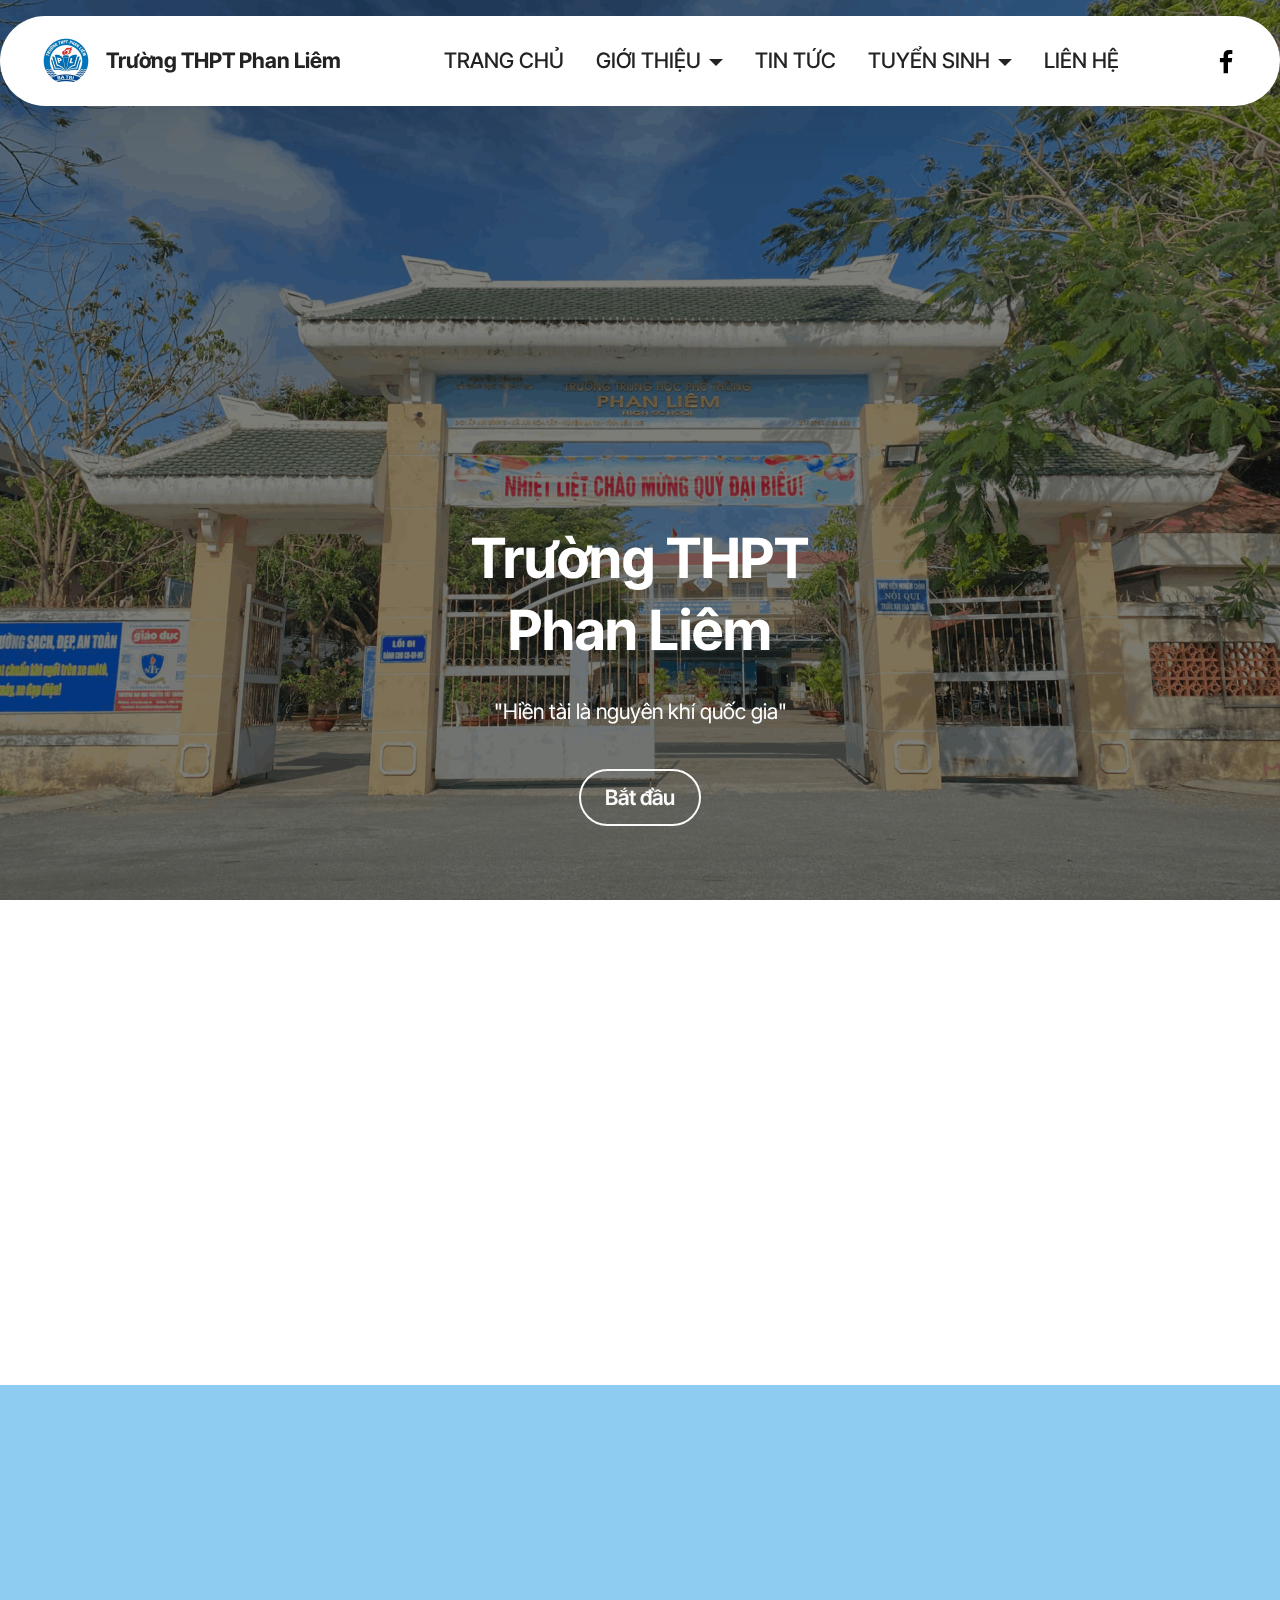
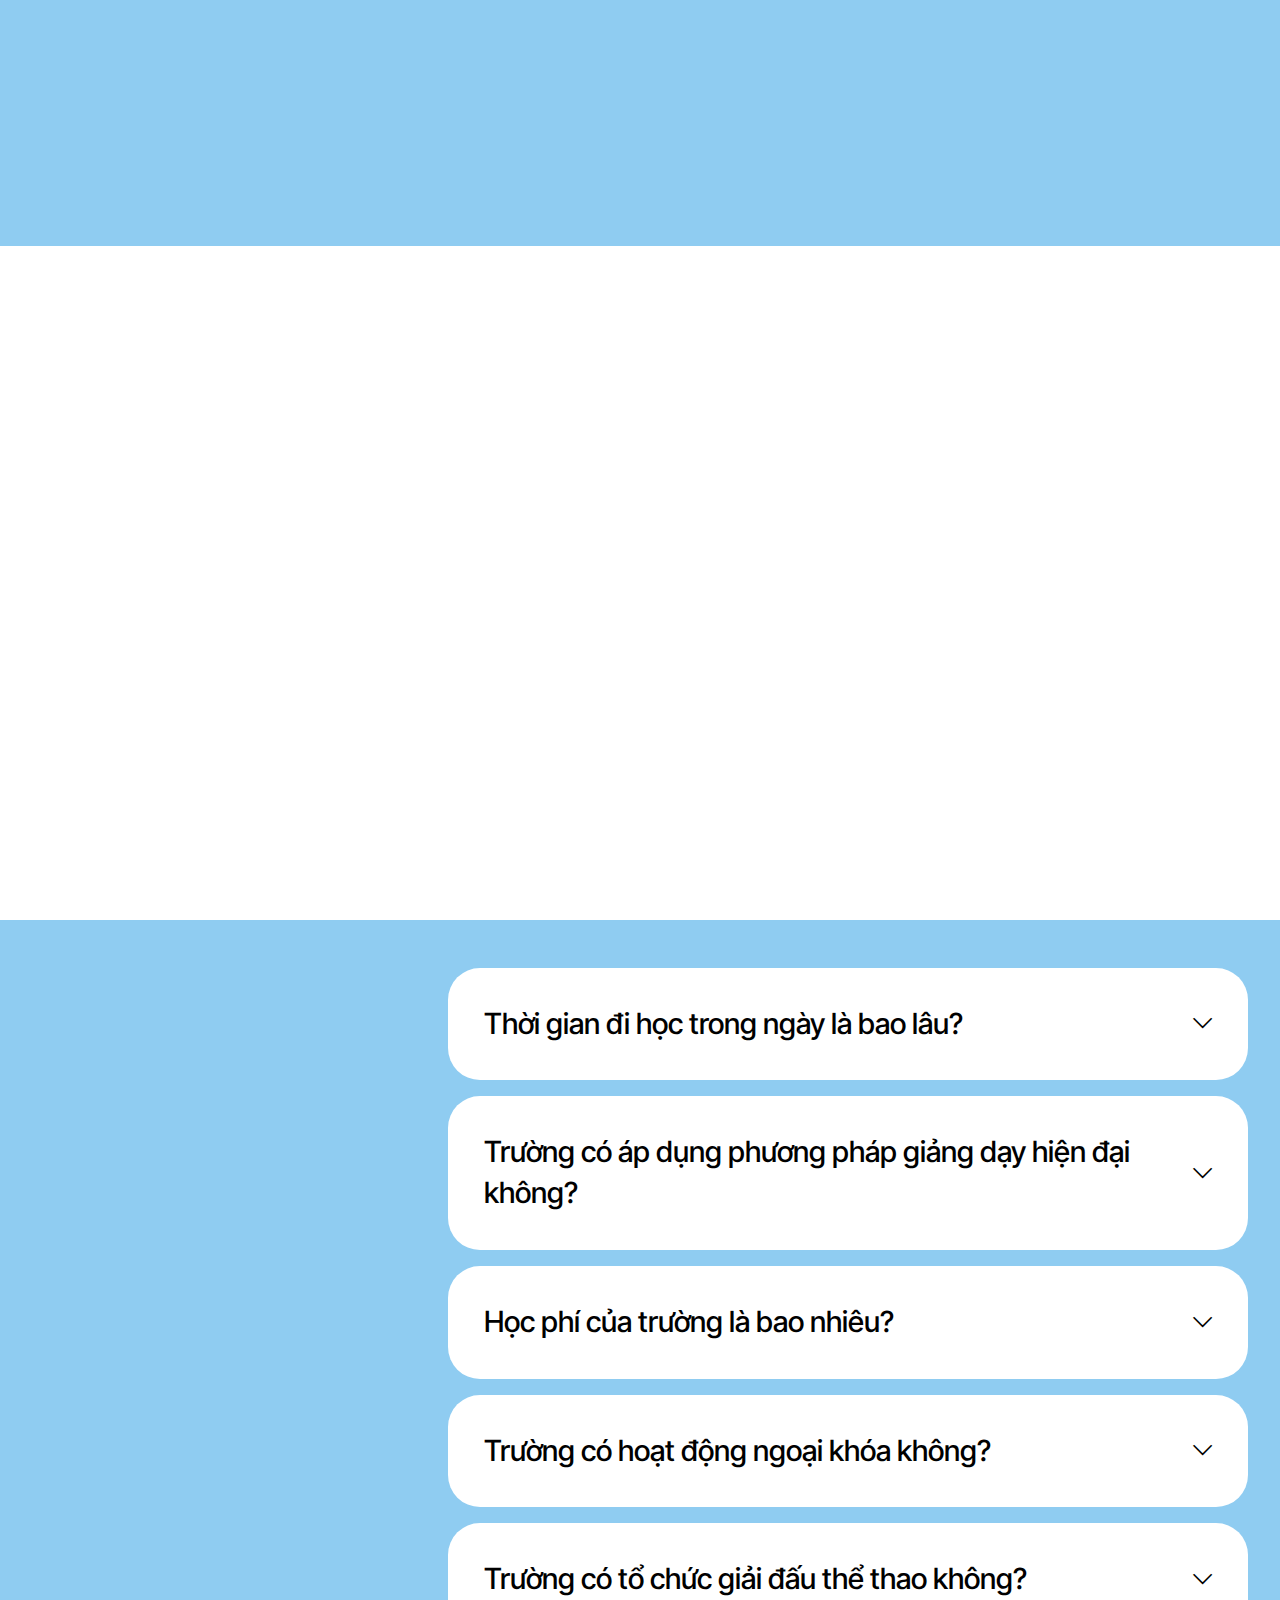
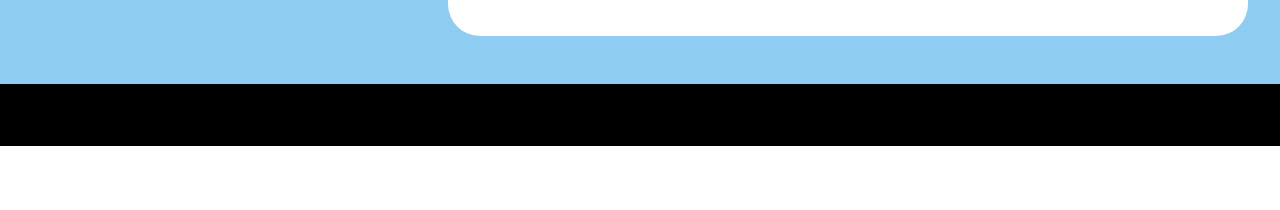
==== commit 415bf54f: "Change index.html file" ====
--- a/index.html
+++ b/index.html
@@ -22,7 +22,7 @@
   <link rel="stylesheet" href="assets/theme/css/style.css">
   <link rel="preload" href="https://fonts.googleapis.com/css?family=Inter+Tight:100,200,300,400,500,600,700,800,900,100i,200i,300i,400i,500i,600i,700i,800i,900i&display=swap" as="style" onload="this.onload=null;this.rel='stylesheet'">
   <noscript><link rel="stylesheet" href="https://fonts.googleapis.com/css?family=Inter+Tight:100,200,300,400,500,600,700,800,900,100i,200i,300i,400i,500i,600i,700i,800i,900i&display=swap"></noscript>
-  <link rel="preload" as="style" href="assets/mobirise/css/mbr-additional.css?v=a0nhWI"><link rel="stylesheet" href="assets/mobirise/css/mbr-additional.css?v=a0nhWI" type="text/css">
+  <link rel="preload" as="style" href="assets/mobirise/css/mbr-additional.css?v=9M2dlC"><link rel="stylesheet" href="assets/mobirise/css/mbr-additional.css?v=9M2dlC" type="text/css">
 
   
   
@@ -60,7 +60,7 @@
 					</li>
 					<li class="nav-item">
 						<a class="nav-link link text-black text-primary display-4" href="page3.html" aria-expanded="false">TIN TỨC</a>
-					</li><li class="nav-item dropdown"><a class="nav-link link text-black text-primary dropdown-toggle display-4" href="page4.html" data-toggle="dropdown-submenu" data-bs-toggle="dropdown" data-bs-auto-close="outside" aria-expanded="false">TUYỂN SINH</a><div class="dropdown-menu" aria-labelledby="dropdown-635"><a class="text-black text-primary dropdown-item display-4" href="page4.html#numbers01-39">XÉT TUYỂN NGUYỆN VỌNG</a><a class="text-black text-primary dropdown-item display-4" href="page4.html#social02-3a">HỒ SƠ XÉT TUYỂN</a><a class="text-black text-primary dropdown-item display-4" href="page4.html#pricing04-3d">THI XÉT TUYỂN</a><a class="text-black text-primary dropdown-item display-4" href="page4.html#tabs1-3f">ĐIỂM CHUẨN NĂM TRƯỚC</a></div></li><li class="nav-item"><a class="nav-link link text-black text-primary display-4" href="page5.html">LIÊN HỆ</a></li></ul>
+					</li><li class="nav-item dropdown"><a class="nav-link link text-black text-primary dropdown-toggle show display-4" href="page4.html" data-toggle="dropdown-submenu" data-bs-toggle="dropdown" data-bs-auto-close="outside" aria-expanded="false">TUYỂN SINH</a><div class="dropdown-menu show" aria-labelledby="dropdown-635" data-bs-popper="none"><a class="text-black text-primary dropdown-item display-4" href="page4.html#numbers01-39">XÉT TUYỂN NGUYỆN VỌNG</a><a class="text-black text-primary dropdown-item display-4" href="page4.html#social02-3a">HỒ SƠ XÉT TUYỂN</a><a class="text-black text-primary dropdown-item display-4" href="page4.html#pricing04-3d">THI XÉT TUYỂN</a><a class="text-black text-primary dropdown-item display-4" href="page4.html#tabs1-3f">ĐIỂM CHUẨN TỪNG NĂM</a></div></li><li class="nav-item"><a class="nav-link link text-black text-primary display-4" href="page5.html">LIÊN HỆ</a></li></ul>
 				<div class="icons-menu">
 					<a class="iconfont-wrapper" href="https://www.facebook.com/truongthptphanliem" target="_blank">
 						<span class="p-2 mbr-iconfont socicon-facebook socicon" style="color: rgb(0, 0, 0); fill: rgb(0, 0, 0);"></span>
@@ -104,7 +104,7 @@
 			<div class="col-12 col-lg col-md-12">
 				<div class="text-wrapper align-left">
 					<h1 class="mbr-section-title mbr-fonts-style mb-4 display-5"><strong>Tầm nhìn</strong></h1>
-					<p class="mbr-text mbr-fonts-style mb-4 display-7">Đến năm 2030, Trường THPT Phan Liêm đạt chuẩn kiểm định chất lượng giáo dục cấp độ 3, chuẩn quốc gia mức độ 2 theo tiêu chí mới, với cơ sở vật chất hiện đại, cơ chế vận hành và đào tạo hiệu quả. Đến năm 2035, nhà trường dẫn đầu huyện về đổi mới quản lý, hợp tác, ứng dụng công nghệ, giữ vững các chuẩn mực và từng bước đạt kiểm định chất lượng cấp độ 4</p>
+					<p class="mbr-text mbr-fonts-style mb-4 display-7">Đến năm 2030, Trường THPT Phan Liêm đạt chuẩn kiểm định chất lượng giáo dục cấp độ 3, chuẩn quốc gia mức độ 2 theo tiêu chí mới, với cơ sở vật chất hiện đại, cơ chế vận hành và đào tạo hiệu quả. Đến năm 2035, nhà trường dẫn đầu huyện về đổi mới quản lý, hợp tác, ứng dụng công nghệ, giữ vững các chuẩn mực và từng bước đạt kiểm định chất lượng cấp độ 4.</p>
 					
 				</div>
 			</div>
@@ -133,7 +133,7 @@
                 </div>
             </div>
             <div class="col-12 col-md-6 video-block">
-                <div class="mbr-figure"><iframe class="mbr-embedded-video" src="https://www.youtube.com/embed/sIyeOM--yn0?rel=0&amp;amp;&amp;showinfo=0&amp;autoplay=0&amp;loop=1&amp;playlist=sIyeOM--yn0" width="1280" height="720" frameborder="0" allowfullscreen></iframe></div>
+                <div class="mbr-figure"><iframe class="mbr-embedded-video" src="https://www.youtube.com/embed/EdRYIYK_GpE?rel=0&amp;amp;&amp;showinfo=0&amp;autoplay=0&amp;loop=1&amp;playlist=EdRYIYK_GpE" width="1280" height="720" frameborder="0" allowfullscreen></iframe></div>
                 
             </div>
         </div>
@@ -218,15 +218,15 @@
             </div>
 
             <div class="col-lg-8">
-                <div id="bootstrap-accordion_8" class="panel-group accordionStyles accordion" role="tablist" aria-multiselectable="true">
-                    <div class="card">
-                        <div class="card-header" role="tab" id="headingOne">
-                            <a role="button" class="panel-title collapsed" data-toggle="collapse" data-bs-toggle="collapse" data-core="" href="#collapse1_8" aria-expanded="false" aria-controls="collapse1">
+                <div id="bootstrap-accordion_5" class="panel-group accordionStyles accordion" role="tablist" aria-multiselectable="true">
+                    <div class="card">
+                        <div class="card-header" role="tab" id="headingOne">
+                            <a role="button" class="panel-title collapsed" data-toggle="collapse" data-bs-toggle="collapse" data-core="" href="#collapse1_5" aria-expanded="false" aria-controls="collapse1">
                                 <h6 class="panel-title-edit mbr-semibold mbr-fonts-style mb-0 display-5">Thời gian đi học trong ngày là bao lâu?</h6>
                                 <span class="sign mbr-iconfont mobi-mbri-arrow-down"></span>
                             </a>
                         </div>
-                        <div id="collapse1_8" class="panel-collapse noScroll collapse" role="tabpanel" aria-labelledby="headingOne" data-parent="#accordion" data-bs-parent="#bootstrap-accordion_8">
+                        <div id="collapse1_5" class="panel-collapse noScroll collapse" role="tabpanel" aria-labelledby="headingOne" data-parent="#accordion" data-bs-parent="#bootstrap-accordion_5">
                             <div class="panel-body">
                                 <p class="mbr-fonts-style panel-text display-7">Từ thứ Hai đến thứ Bảy.<br>Đối với chính khóa:<br>- Sáng: 7h - 11h15<br>- Chiều: 12h45 - 17h<br></p>
                             </div>
@@ -235,12 +235,12 @@
                     </div>
                     <div class="card">
                         <div class="card-header" role="tab" id="headingOne">
-                            <a role="button" class="panel-title collapsed" data-toggle="collapse" data-bs-toggle="collapse" data-core="" href="#collapse2_8" aria-expanded="false" aria-controls="collapse2">
+                            <a role="button" class="panel-title collapsed" data-toggle="collapse" data-bs-toggle="collapse" data-core="" href="#collapse2_5" aria-expanded="false" aria-controls="collapse2">
                                 <h6 class="panel-title-edit mbr-semibold mbr-fonts-style mb-0 display-5">Trường có áp dụng phương pháp giảng dạy hiện đại không?</h6>
                                 <span class="sign mbr-iconfont mobi-mbri-arrow-down"></span>
                             </a>
                         </div>
-                        <div id="collapse2_8" class="panel-collapse noScroll collapse" role="tabpanel" aria-labelledby="headingOne" data-parent="#accordion" data-bs-parent="#bootstrap-accordion_8">
+                        <div id="collapse2_5" class="panel-collapse noScroll collapse" role="tabpanel" aria-labelledby="headingOne" data-parent="#accordion" data-bs-parent="#bootstrap-accordion_5">
                             <div class="panel-body">
                                 <p class="mbr-fonts-style panel-text display-7">
                                     Có, trường áp dụng phương pháp dạy học tích cực như học theo dự án, thảo luận nhóm, ứng dụng công nghệ trong giảng dạy để giúp học sinh phát huy tư duy sáng tạo và chủ động hơn trong học tập.
@@ -250,12 +250,12 @@
                     </div>
                     <div class="card">
                         <div class="card-header" role="tab" id="headingOne">
-                            <a role="button" class="panel-title collapsed" data-toggle="collapse" data-bs-toggle="collapse" data-core="" href="#collapse3_8" aria-expanded="false" aria-controls="collapse3">
+                            <a role="button" class="panel-title collapsed" data-toggle="collapse" data-bs-toggle="collapse" data-core="" href="#collapse3_5" aria-expanded="false" aria-controls="collapse3">
                                 <h6 class="panel-title-edit mbr-semibold mbr-fonts-style mb-0 display-5">Học phí của trường là bao nhiêu?</h6>
                                 <span class="sign mbr-iconfont mobi-mbri-arrow-down"></span>
                             </a>
                         </div>
-                        <div id="collapse3_8" class="panel-collapse noScroll collapse" role="tabpanel" aria-labelledby="headingOne" data-parent="#accordion" data-bs-parent="#bootstrap-accordion_8">
+                        <div id="collapse3_5" class="panel-collapse noScroll collapse" role="tabpanel" aria-labelledby="headingOne" data-parent="#accordion" data-bs-parent="#bootstrap-accordion_5">
                             <div class="panel-body">
                                 <p class="mbr-fonts-style panel-text display-7">
                                     Học phí của trường được tính theo quy định của Sở Giáo dục &amp; Đào tạo.</p>
@@ -264,12 +264,12 @@
                     </div>
                     <div class="card">
                         <div class="card-header" role="tab" id="headingOne">
-                            <a role="button" class="panel-title collapsed" data-toggle="collapse" data-bs-toggle="collapse" data-core="" href="#collapse4_8" aria-expanded="false" aria-controls="collapse4">
+                            <a role="button" class="panel-title collapsed" data-toggle="collapse" data-bs-toggle="collapse" data-core="" href="#collapse4_5" aria-expanded="false" aria-controls="collapse4">
                                 <h6 class="panel-title-edit mbr-semibold mbr-fonts-style mb-0 display-5">Trường có hoạt động ngoại khóa không?</h6>
                                 <span class="sign mbr-iconfont mobi-mbri-arrow-down"></span>
                             </a>
                         </div>
-                        <div id="collapse4_8" class="panel-collapse noScroll collapse" role="tabpanel" aria-labelledby="headingOne" data-parent="#accordion" data-bs-parent="#bootstrap-accordion_8">
+                        <div id="collapse4_5" class="panel-collapse noScroll collapse" role="tabpanel" aria-labelledby="headingOne" data-parent="#accordion" data-bs-parent="#bootstrap-accordion_5">
                             <div class="panel-body">
                                 <p class="mbr-fonts-style panel-text display-7">
                                     Chắc chắn rồi! Trường có nhiều câu lạc bộ và hoạt động thú vị.
@@ -279,12 +279,12 @@
                     </div>
                     <div class="card">
                         <div class="card-header" role="tab" id="headingOne">
-                            <a role="button" class="panel-title collapsed" data-toggle="collapse" data-bs-toggle="collapse" data-core="" href="#collapse5_8" aria-expanded="false" aria-controls="collapse5">
+                            <a role="button" class="panel-title collapsed" data-toggle="collapse" data-bs-toggle="collapse" data-core="" href="#collapse5_5" aria-expanded="false" aria-controls="collapse5">
                                 <h6 class="panel-title-edit mbr-semibold mbr-fonts-style mb-0 display-5">Trường có tổ chức giải đấu thể thao không?</h6>
                                 <span class="sign mbr-iconfont mobi-mbri-arrow-down"></span>
                             </a>
                         </div>
-                        <div id="collapse5_8" class="panel-collapse noScroll collapse" role="tabpanel" aria-labelledby="headingOne" data-parent="#accordion" data-bs-parent="#bootstrap-accordion_8">
+                        <div id="collapse5_5" class="panel-collapse noScroll collapse" role="tabpanel" aria-labelledby="headingOne" data-parent="#accordion" data-bs-parent="#bootstrap-accordion_5">
                             <div class="panel-body">
                                 <p class="mbr-fonts-style panel-text display-7">
                                     Có, trường tổ chức nhiều giải đấu để học sinh giao lưu và phát triển năng khiếu thể thao.
@@ -313,7 +313,7 @@
             </div>
         </div>
     </div>
-</section><section class="display-7" style="padding: 0;align-items: center;justify-content: center;flex-wrap: wrap;    align-content: center;display: flex;position: relative;height: 4rem;"><a href="https://mobiri.se/3791961" style="flex: 1 1;height: 4rem;position: absolute;width: 100%;z-index: 1;"><img alt="" style="height: 4rem;" src="[data-uri]"></a><p style="margin: 0;text-align: center;" class="display-7">&#8204;</p><a style="z-index:1" href="https://mobirise.com/offline-website-builder.html">Offline Website Creator</a></section><script src="assets/bootstrap/js/bootstrap.bundle.min.js"></script>  <script src="assets/parallax/jarallax.js"></script>  <script src="assets/smoothscroll/smooth-scroll.js"></script>  <script src="assets/ytplayer/index.js"></script>  <script src="assets/dropdown/js/navbar-dropdown.js"></script>  <script src="assets/theme/js/script.js"></script>  
+</section><section class="display-7" style="padding: 0;align-items: center;justify-content: center;flex-wrap: wrap;    align-content: center;display: flex;position: relative;height: 4rem;"><a href="https://mobiri.se/3791961" style="flex: 1 1;height: 4rem;position: absolute;width: 100%;z-index: 1;"><img alt="" style="height: 4rem;" src="[data-uri]"></a><p style="margin: 0;text-align: center;" class="display-7">&#8204;</p><a style="z-index:1" href="https://mobirise.com/builder/no-code-website-builder.html">No Code Website Builder</a></section><script src="assets/bootstrap/js/bootstrap.bundle.min.js"></script>  <script src="assets/parallax/jarallax.js"></script>  <script src="assets/smoothscroll/smooth-scroll.js"></script>  <script src="assets/ytplayer/index.js"></script>  <script src="assets/dropdown/js/navbar-dropdown.js"></script>  <script src="assets/theme/js/script.js"></script>  
   
   
   <input name="animation" type="hidden">
--- a/assets/mobirise/css/mbr-additional.css
+++ b/assets/mobirise/css/mbr-additional.css
@@ -1476,7 +1476,7 @@
   text-align: left;
 }
 .cid-uFebirqkCa {
-  padding-top: 2rem;
+  padding-top: 3rem;
   padding-bottom: 1rem;
   background-color: #ffffff;
 }
@@ -3024,7 +3024,7 @@
 }
 .cid-uFptnNUZWY {
   padding-top: 8rem;
-  padding-bottom: 3rem;
+  padding-bottom: 4rem;
   background-image: url("../../../assets/images/contruong-2000x1500.png");
 }
 .cid-uFptnNUZWY .mbr-overlay {
@@ -3050,7 +3050,7 @@
   color: #f7f7f7;
 }
 .cid-uFedrH4ONy {
-  padding-top: 2rem;
+  padding-top: 3rem;
   padding-bottom: 5rem;
   background: #232323;
 }
@@ -3782,7 +3782,7 @@
   width: 100%;
 }
 .cid-uFwtAPX7uh {
-  padding-top: 2rem;
+  padding-top: 3rem;
   padding-bottom: 0rem;
   background-color: #ffffff;
 }
@@ -3866,7 +3866,7 @@
   width: 100%;
 }
 .cid-uFwiZSeRZf {
-  padding-top: 2rem;
+  padding-top: 3rem;
   padding-bottom: 2rem;
   background-color: #8fccf1;
 }
@@ -3938,7 +3938,7 @@
   max-width: 800px;
 }
 .cid-uFwvPjtNAW {
-  padding-top: 2rem;
+  padding-top: 3rem;
   padding-bottom: 0rem;
   background-color: #ffffff;
 }
@@ -3980,7 +3980,7 @@
   width: 100%;
 }
 .cid-uFwwom2yhq {
-  padding-top: 2rem;
+  padding-top: 3rem;
   padding-bottom: 0rem;
   background-color: #8fccf1;
 }
@@ -4835,7 +4835,7 @@
   max-width: 800px;
 }
 .cid-uFdRn2ymSR {
-  padding-top: 4rem;
+  padding-top: 3rem;
   padding-bottom: 2rem;
   background-color: #ffffff;
 }
--- a/assets/mobirise/css/mbr-additional.css
+++ b/assets/mobirise/css/mbr-additional.css
@@ -1476,7 +1476,7 @@
   text-align: left;
 }
 .cid-uFebirqkCa {
-  padding-top: 2rem;
+  padding-top: 3rem;
   padding-bottom: 1rem;
   background-color: #ffffff;
 }
@@ -3024,7 +3024,7 @@
 }
 .cid-uFptnNUZWY {
   padding-top: 8rem;
-  padding-bottom: 3rem;
+  padding-bottom: 4rem;
   background-image: url("../../../assets/images/contruong-2000x1500.png");
 }
 .cid-uFptnNUZWY .mbr-overlay {
@@ -3050,7 +3050,7 @@
   color: #f7f7f7;
 }
 .cid-uFedrH4ONy {
-  padding-top: 2rem;
+  padding-top: 3rem;
   padding-bottom: 5rem;
   background: #232323;
 }
@@ -3782,7 +3782,7 @@
   width: 100%;
 }
 .cid-uFwtAPX7uh {
-  padding-top: 2rem;
+  padding-top: 3rem;
   padding-bottom: 0rem;
   background-color: #ffffff;
 }
@@ -3866,7 +3866,7 @@
   width: 100%;
 }
 .cid-uFwiZSeRZf {
-  padding-top: 2rem;
+  padding-top: 3rem;
   padding-bottom: 2rem;
   background-color: #8fccf1;
 }
@@ -3938,7 +3938,7 @@
   max-width: 800px;
 }
 .cid-uFwvPjtNAW {
-  padding-top: 2rem;
+  padding-top: 3rem;
   padding-bottom: 0rem;
   background-color: #ffffff;
 }
@@ -3980,7 +3980,7 @@
   width: 100%;
 }
 .cid-uFwwom2yhq {
-  padding-top: 2rem;
+  padding-top: 3rem;
   padding-bottom: 0rem;
   background-color: #8fccf1;
 }
@@ -4835,7 +4835,7 @@
   max-width: 800px;
 }
 .cid-uFdRn2ymSR {
-  padding-top: 4rem;
+  padding-top: 3rem;
   padding-bottom: 2rem;
   background-color: #ffffff;
 }
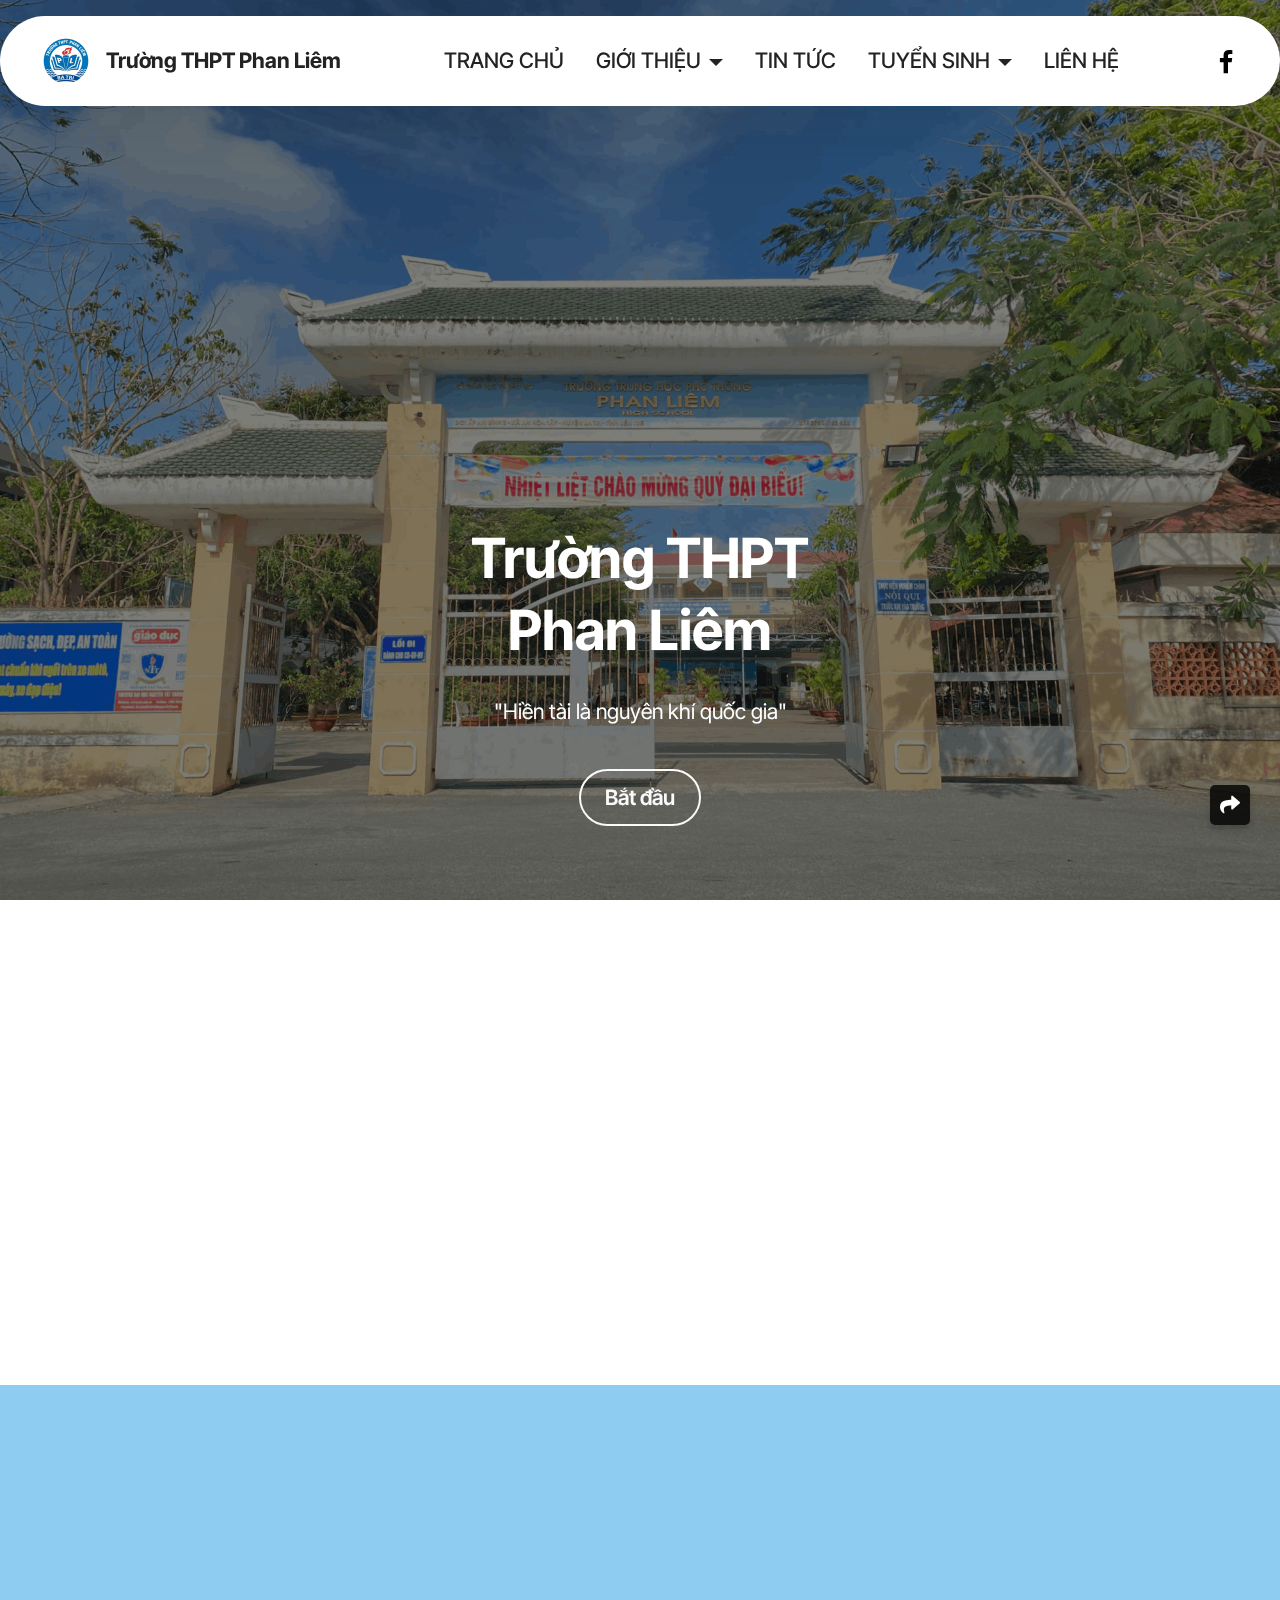
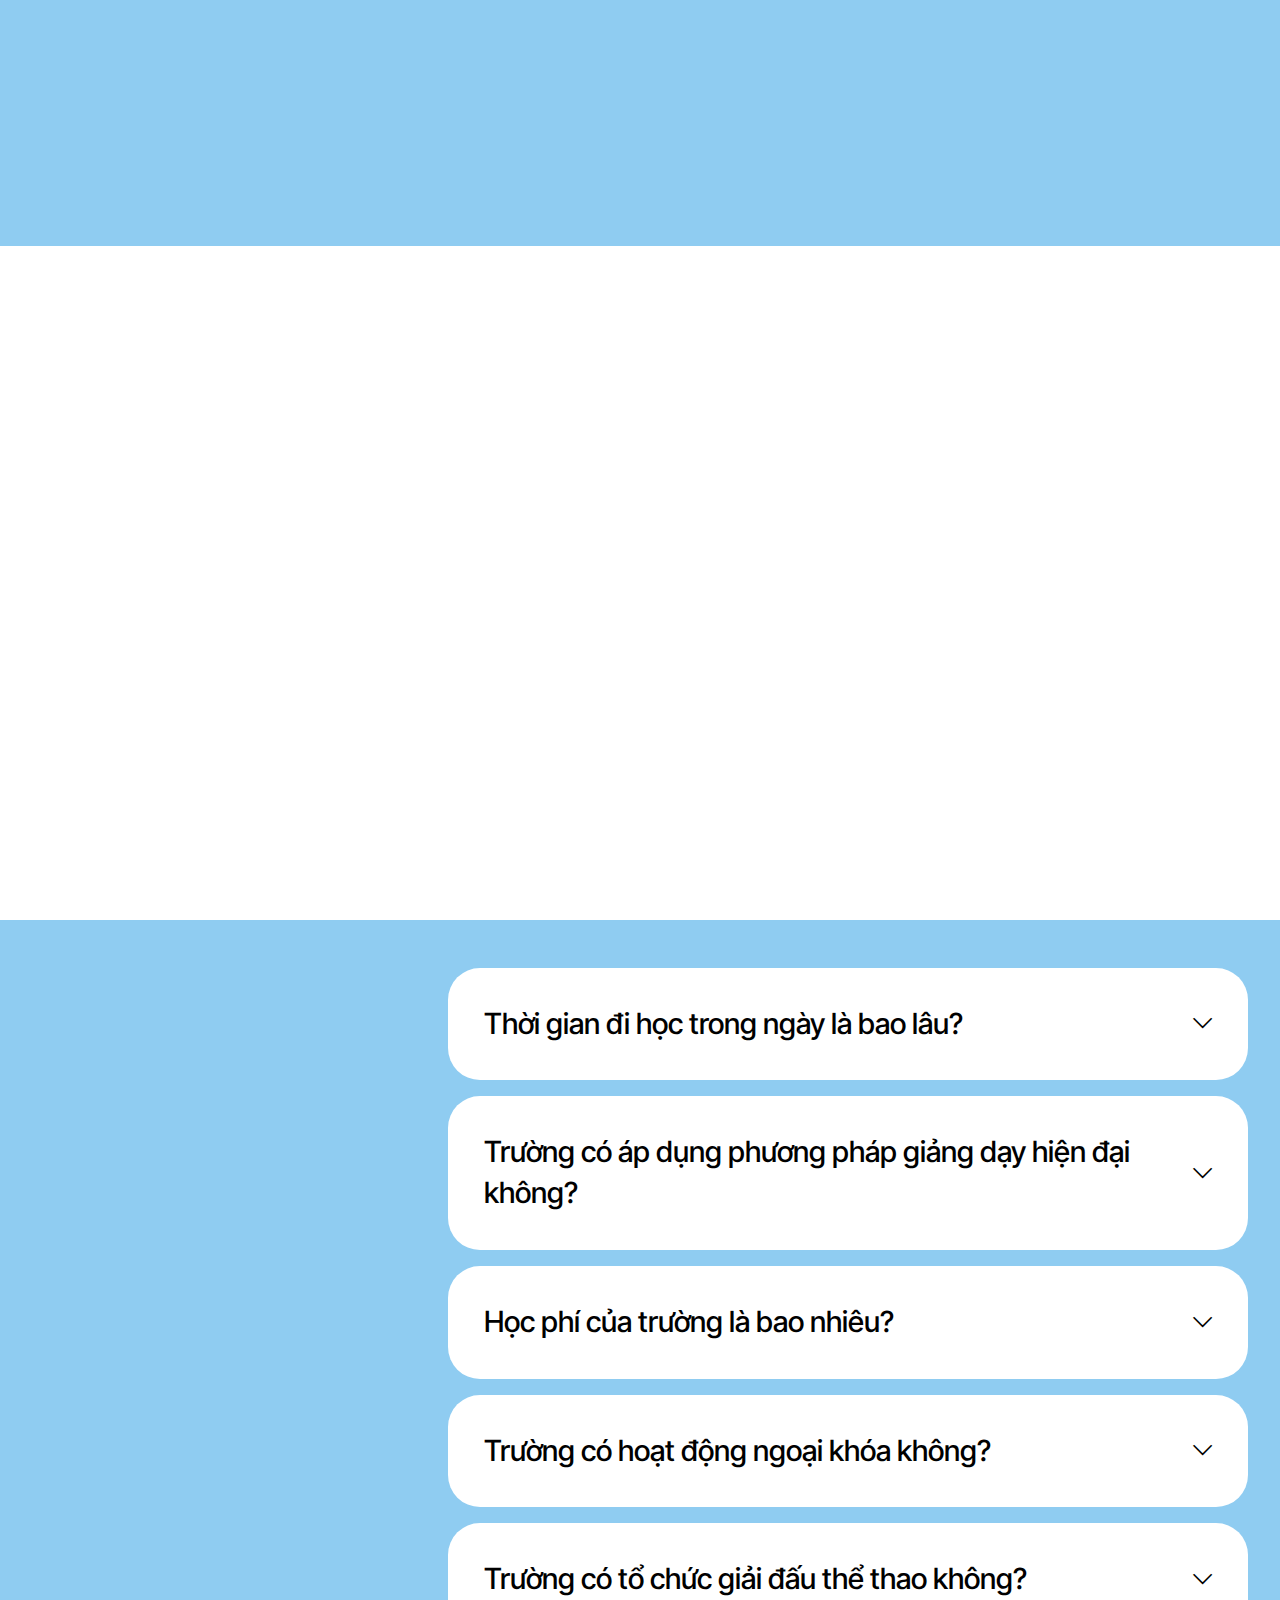
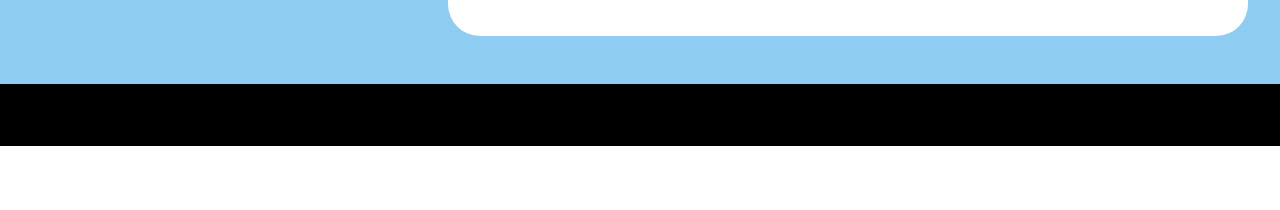
==== commit 9ae67c0f: "Change index.html file" ====
--- a/index.html
+++ b/index.html
@@ -10,7 +10,7 @@
   <meta name="description" content="">
   
   
-  <title>Home</title>
+  <title>THPT Phan Liem</title>
   <link rel="stylesheet" href="assets/web/assets/mobirise-icons2/mobirise2.css">
   <link rel="stylesheet" href="assets/bootstrap/css/bootstrap.min.css">
   <link rel="stylesheet" href="assets/bootstrap/css/bootstrap-grid.min.css">
@@ -20,9 +20,11 @@
   <link rel="stylesheet" href="assets/dropdown/css/style.css">
   <link rel="stylesheet" href="assets/socicon/css/styles.css">
   <link rel="stylesheet" href="assets/theme/css/style.css">
+  <link rel="stylesheet" href="themcss.css">
+  <link href="https://cdnjs.cloudflare.com/ajax/libs/font-awesome/6.0.0-beta3/css/all.min.css" rel="stylesheet">
   <link rel="preload" href="https://fonts.googleapis.com/css?family=Inter+Tight:100,200,300,400,500,600,700,800,900,100i,200i,300i,400i,500i,600i,700i,800i,900i&display=swap" as="style" onload="this.onload=null;this.rel='stylesheet'">
   <noscript><link rel="stylesheet" href="https://fonts.googleapis.com/css?family=Inter+Tight:100,200,300,400,500,600,700,800,900,100i,200i,300i,400i,500i,600i,700i,800i,900i&display=swap"></noscript>
-  <link rel="preload" as="style" href="assets/mobirise/css/mbr-additional.css?v=9M2dlC"><link rel="stylesheet" href="assets/mobirise/css/mbr-additional.css?v=9M2dlC" type="text/css">
+  <link rel="preload" as="style" href="assets/mobirise/css/mbr-additional.css?v=ORdt9H"><link rel="stylesheet" href="assets/mobirise/css/mbr-additional.css?v=ORdt9H" type="text/css">
 
   
   
@@ -218,15 +220,15 @@
             </div>
 
             <div class="col-lg-8">
-                <div id="bootstrap-accordion_5" class="panel-group accordionStyles accordion" role="tablist" aria-multiselectable="true">
-                    <div class="card">
-                        <div class="card-header" role="tab" id="headingOne">
-                            <a role="button" class="panel-title collapsed" data-toggle="collapse" data-bs-toggle="collapse" data-core="" href="#collapse1_5" aria-expanded="false" aria-controls="collapse1">
+                <div id="bootstrap-accordion_11" class="panel-group accordionStyles accordion" role="tablist" aria-multiselectable="true">
+                    <div class="card">
+                        <div class="card-header" role="tab" id="headingOne">
+                            <a role="button" class="panel-title collapsed" data-toggle="collapse" data-bs-toggle="collapse" data-core="" href="#collapse1_11" aria-expanded="false" aria-controls="collapse1">
                                 <h6 class="panel-title-edit mbr-semibold mbr-fonts-style mb-0 display-5">Thời gian đi học trong ngày là bao lâu?</h6>
                                 <span class="sign mbr-iconfont mobi-mbri-arrow-down"></span>
                             </a>
                         </div>
-                        <div id="collapse1_5" class="panel-collapse noScroll collapse" role="tabpanel" aria-labelledby="headingOne" data-parent="#accordion" data-bs-parent="#bootstrap-accordion_5">
+                        <div id="collapse1_11" class="panel-collapse noScroll collapse" role="tabpanel" aria-labelledby="headingOne" data-parent="#accordion" data-bs-parent="#bootstrap-accordion_11">
                             <div class="panel-body">
                                 <p class="mbr-fonts-style panel-text display-7">Từ thứ Hai đến thứ Bảy.<br>Đối với chính khóa:<br>- Sáng: 7h - 11h15<br>- Chiều: 12h45 - 17h<br></p>
                             </div>
@@ -235,12 +237,12 @@
                     </div>
                     <div class="card">
                         <div class="card-header" role="tab" id="headingOne">
-                            <a role="button" class="panel-title collapsed" data-toggle="collapse" data-bs-toggle="collapse" data-core="" href="#collapse2_5" aria-expanded="false" aria-controls="collapse2">
+                            <a role="button" class="panel-title collapsed" data-toggle="collapse" data-bs-toggle="collapse" data-core="" href="#collapse2_11" aria-expanded="false" aria-controls="collapse2">
                                 <h6 class="panel-title-edit mbr-semibold mbr-fonts-style mb-0 display-5">Trường có áp dụng phương pháp giảng dạy hiện đại không?</h6>
                                 <span class="sign mbr-iconfont mobi-mbri-arrow-down"></span>
                             </a>
                         </div>
-                        <div id="collapse2_5" class="panel-collapse noScroll collapse" role="tabpanel" aria-labelledby="headingOne" data-parent="#accordion" data-bs-parent="#bootstrap-accordion_5">
+                        <div id="collapse2_11" class="panel-collapse noScroll collapse" role="tabpanel" aria-labelledby="headingOne" data-parent="#accordion" data-bs-parent="#bootstrap-accordion_11">
                             <div class="panel-body">
                                 <p class="mbr-fonts-style panel-text display-7">
                                     Có, trường áp dụng phương pháp dạy học tích cực như học theo dự án, thảo luận nhóm, ứng dụng công nghệ trong giảng dạy để giúp học sinh phát huy tư duy sáng tạo và chủ động hơn trong học tập.
@@ -250,12 +252,12 @@
                     </div>
                     <div class="card">
                         <div class="card-header" role="tab" id="headingOne">
-                            <a role="button" class="panel-title collapsed" data-toggle="collapse" data-bs-toggle="collapse" data-core="" href="#collapse3_5" aria-expanded="false" aria-controls="collapse3">
+                            <a role="button" class="panel-title collapsed" data-toggle="collapse" data-bs-toggle="collapse" data-core="" href="#collapse3_11" aria-expanded="false" aria-controls="collapse3">
                                 <h6 class="panel-title-edit mbr-semibold mbr-fonts-style mb-0 display-5">Học phí của trường là bao nhiêu?</h6>
                                 <span class="sign mbr-iconfont mobi-mbri-arrow-down"></span>
                             </a>
                         </div>
-                        <div id="collapse3_5" class="panel-collapse noScroll collapse" role="tabpanel" aria-labelledby="headingOne" data-parent="#accordion" data-bs-parent="#bootstrap-accordion_5">
+                        <div id="collapse3_11" class="panel-collapse noScroll collapse" role="tabpanel" aria-labelledby="headingOne" data-parent="#accordion" data-bs-parent="#bootstrap-accordion_11">
                             <div class="panel-body">
                                 <p class="mbr-fonts-style panel-text display-7">
                                     Học phí của trường được tính theo quy định của Sở Giáo dục &amp; Đào tạo.</p>
@@ -264,12 +266,12 @@
                     </div>
                     <div class="card">
                         <div class="card-header" role="tab" id="headingOne">
-                            <a role="button" class="panel-title collapsed" data-toggle="collapse" data-bs-toggle="collapse" data-core="" href="#collapse4_5" aria-expanded="false" aria-controls="collapse4">
+                            <a role="button" class="panel-title collapsed" data-toggle="collapse" data-bs-toggle="collapse" data-core="" href="#collapse4_11" aria-expanded="false" aria-controls="collapse4">
                                 <h6 class="panel-title-edit mbr-semibold mbr-fonts-style mb-0 display-5">Trường có hoạt động ngoại khóa không?</h6>
                                 <span class="sign mbr-iconfont mobi-mbri-arrow-down"></span>
                             </a>
                         </div>
-                        <div id="collapse4_5" class="panel-collapse noScroll collapse" role="tabpanel" aria-labelledby="headingOne" data-parent="#accordion" data-bs-parent="#bootstrap-accordion_5">
+                        <div id="collapse4_11" class="panel-collapse noScroll collapse" role="tabpanel" aria-labelledby="headingOne" data-parent="#accordion" data-bs-parent="#bootstrap-accordion_11">
                             <div class="panel-body">
                                 <p class="mbr-fonts-style panel-text display-7">
                                     Chắc chắn rồi! Trường có nhiều câu lạc bộ và hoạt động thú vị.
@@ -279,12 +281,12 @@
                     </div>
                     <div class="card">
                         <div class="card-header" role="tab" id="headingOne">
-                            <a role="button" class="panel-title collapsed" data-toggle="collapse" data-bs-toggle="collapse" data-core="" href="#collapse5_5" aria-expanded="false" aria-controls="collapse5">
+                            <a role="button" class="panel-title collapsed" data-toggle="collapse" data-bs-toggle="collapse" data-core="" href="#collapse5_11" aria-expanded="false" aria-controls="collapse5">
                                 <h6 class="panel-title-edit mbr-semibold mbr-fonts-style mb-0 display-5">Trường có tổ chức giải đấu thể thao không?</h6>
                                 <span class="sign mbr-iconfont mobi-mbri-arrow-down"></span>
                             </a>
                         </div>
-                        <div id="collapse5_5" class="panel-collapse noScroll collapse" role="tabpanel" aria-labelledby="headingOne" data-parent="#accordion" data-bs-parent="#bootstrap-accordion_5">
+                        <div id="collapse5_11" class="panel-collapse noScroll collapse" role="tabpanel" aria-labelledby="headingOne" data-parent="#accordion" data-bs-parent="#bootstrap-accordion_11">
                             <div class="panel-body">
                                 <p class="mbr-fonts-style panel-text display-7">
                                     Có, trường tổ chức nhiều giải đấu để học sinh giao lưu và phát triển năng khiếu thể thao.
@@ -309,13 +311,27 @@
         <div class="media-container-row align-center mbr-white">
             <div class="col-12">
                 <p class="mbr-text mb-0 mbr-fonts-style display-7">
-                    © Copyright 2025 THPT Phan Liêm</p>
+                    © Copyright 2025 THPT Phan Liem</p>
             </div>
         </div>
     </div>
-</section><section class="display-7" style="padding: 0;align-items: center;justify-content: center;flex-wrap: wrap;    align-content: center;display: flex;position: relative;height: 4rem;"><a href="https://mobiri.se/3791961" style="flex: 1 1;height: 4rem;position: absolute;width: 100%;z-index: 1;"><img alt="" style="height: 4rem;" src="[data-uri]"></a><p style="margin: 0;text-align: center;" class="display-7">&#8204;</p><a style="z-index:1" href="https://mobirise.com/builder/no-code-website-builder.html">No Code Website Builder</a></section><script src="assets/bootstrap/js/bootstrap.bundle.min.js"></script>  <script src="assets/parallax/jarallax.js"></script>  <script src="assets/smoothscroll/smooth-scroll.js"></script>  <script src="assets/ytplayer/index.js"></script>  <script src="assets/dropdown/js/navbar-dropdown.js"></script>  <script src="assets/theme/js/script.js"></script>  
+</section><section class="display-7" style="padding: 0;align-items: center;justify-content: center;flex-wrap: wrap;    align-content: center;display: flex;position: relative;height: 4rem;"><a href="https://mobiri.se/3791961" style="flex: 1 1;height: 4rem;position: absolute;width: 100%;z-index: 1;"><img alt="" style="height: 4rem;" src="[data-uri]"></a><p style="margin: 0;text-align: center;" class="display-7">&#8204;</p><a style="z-index:1" href="https://mobirise.com/drag-drop-website-builder.html">Drag & Drop Website Builder</a></section><script src="assets/bootstrap/js/bootstrap.bundle.min.js"></script>  <script src="assets/parallax/jarallax.js"></script>  <script src="assets/smoothscroll/smooth-scroll.js"></script>  <script src="assets/ytplayer/index.js"></script>  <script src="assets/dropdown/js/navbar-dropdown.js"></script>  <script src="assets/theme/js/script.js"></script>  
   
   
   <input name="animation" type="hidden">
+  <!-- Nút chia sẻ -->
+<button id="shareButton"><i class="fas fa-share"></i></button>
+<!-- Hộp chia sẻ -->
+<div id="shareBox" class="hidden">
+    <p>Sao chép hoặc chia sẻ link:</p>
+    <input type="text" id="shareLink" readonly>
+    <button id="copyLink"><i class="fas fa-copy"></i> Sao chép</button>
+    <a id="shareFacebook" target="_blank"><i class="fab fa-facebook"></i> Facebook</a>
+    <a id="shareTwitter" target="_blank"><i class="fab fa-twitter"></i> Twitter</a>
+    <a id="shareEmail" target="_blank"><i class="fas fa-envelope"></i> Email</a>
+    <button id="closeShareBox">x</button>
+</div>
+  <button id="scrollToTop">^</button>
+<script src="themjs.js"></script>
   </body>
 </html>--- a/themcss.css
+++ b/themcss.css
@@ -0,0 +1,151 @@
+/* scrollToTop */
+#scrollToTop {
+    position: fixed;
+    bottom: 25px;
+    right: 30px;
+    width: 40px;
+    height: 40px;
+    background-color: rgba(0, 0, 0, 0.8);
+    color: white;
+    border: 2px solid transparent;
+    border-radius: 8px;
+    text-align: center;
+    font-size: 24px;
+    line-height: 42px;
+    cursor: pointer;
+    box-shadow: 0 4px 6px rgba(0, 0, 0, 0.2);
+    display: none;
+    z-index: 100;
+}
+#scrollToTop:hover {
+    background-color: #005F9E;
+    color: white;
+    border: 2px solid #005F9E;
+}
+
+
+/* Nút chia sẻ */
+#shareButton {
+    position: fixed;
+    bottom: 75px;
+    right: 30px;
+    width: 40px;
+    height: 40px;
+    background-color: rgba(0, 0, 0, 0.8);
+    color: white;
+    border: 2px solid transparent;
+    border-radius: 5px;
+    display: flex;
+    align-items: center;
+    justify-content: center;
+    cursor: pointer;
+    font-size: 20px;
+    box-shadow: 0 4px 6px rgba(0, 0, 0, 0.2);
+    z-index: 100;
+}
+/* Hộp chia sẻ */
+#shareBox {
+    position: fixed;
+    bottom: 125px;
+    right: 30px;
+    width: 300px;
+    background: white;
+    padding: 15px;
+    box-shadow: 0 4px 10px rgba(0, 0, 0, 0.4);
+    border-radius: 5px;
+    display: flex;
+    flex-direction: column;
+    gap: 10px;
+    z-index: 100;
+}
+#shareBox.hidden {
+    display: none;
+}
+#shareBox input {
+    padding: 8px;
+    text-align: center;
+    border-radius: 5px;
+    text-decoration: none;
+    cursor: pointer;
+    border: 1px solid #ccc;
+    font-size: 14px;
+    display: flex;
+    align-items: center;
+    gap: 5px;
+    justify-content: center;
+}
+#shareBox button, #shareBox a {
+    padding: 8px;
+    text-align: center;
+    border-radius: 5px;
+    text-decoration: none;
+    cursor: pointer;
+    border: none;
+    font-size: 14px;
+    display: flex;
+    align-items: center;
+    gap: 5px;
+    justify-content: center;
+}
+#copyLink {
+    background-color: #28a745;
+    color: white;
+}
+#shareFacebook {
+    background-color: #1877f2;
+    color: white;
+}
+#shareTwitter {
+    background-color: #0099ff;
+    color: white;
+}
+#shareEmail {
+    background-color: #0088ff;
+    color: white;
+}
+#closeShareBox {
+    background-color: white;
+    color: black;
+}
+/*hover*/
+#shareButton:hover {
+    background-color: #005F9E;
+    color: white;
+    border: 2px solid #005F9E;
+}
+#copyLink:hover {
+    background-color: #218838;
+}
+#generateQR:hover {
+    background-color: #6A3DA0;
+}
+#shareFacebook:hover {
+    background-color: #0f66d0;
+}
+#shareTwitter:hover {
+    background-color: #0080d4;
+}
+#shareEmail:hover {
+    background-color: #0077e6;
+}
+
+
+@media (max-width: 768px) {
+    #scrollToTop {
+        bottom: 25px;
+        right: 15px;
+        width: 35px;
+        height: 35px;
+    }
+    #shareButton {
+        bottom: 65px;
+        right: 15px;
+        width: 35px;
+        height: 35px;
+    }
+    #shareBox {
+        bottom: 105px;
+        right: 15px;
+        width: 250px;
+    }
+}